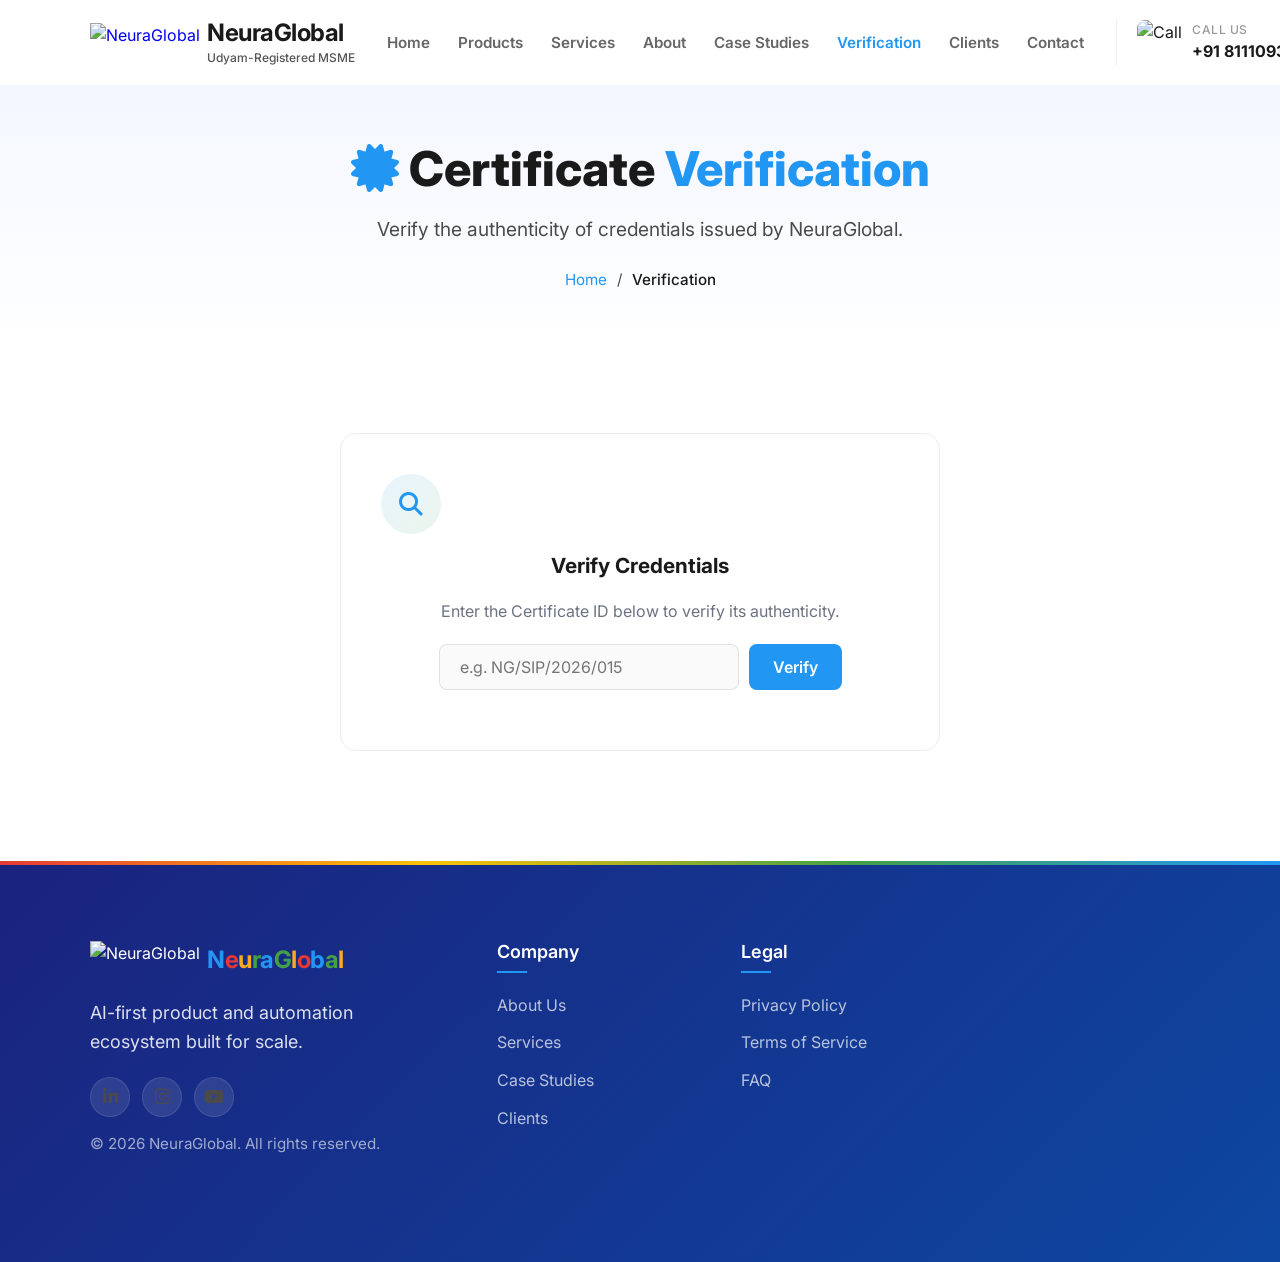
==== verify.html @ 8adfa766 "Add files via upload" ====
<!DOCTYPE html>
<html lang="en">


<head>
    <meta charset="UTF-8">
    <meta name="viewport" content="width=device-width, initial-scale=1.0">
    <title>Certificate Verification | NeuraGlobal</title>
    <meta name="description" content="Verify the authenticity of your NeuraGlobal certificate.">
    <link rel="preconnect" href="https://fonts.googleapis.com">
    <link rel="preconnect" href="https://fonts.gstatic.com" crossorigin>
    <link
        href="https://fonts.googleapis.com/css2?family=Inter:wght@300;400;500;600;700&family=Roboto:wght@300;400;500&display=swap"
        rel="stylesheet">
    <link rel="stylesheet" href="https://cdnjs.cloudflare.com/ajax/libs/font-awesome/6.4.0/css/all.min.css">
    <link rel="stylesheet" href="style.css">
    <link rel="icon" type="image/png" href="Assets/Neura%20Global%20Icon.png">
</head>

<body>
    <!-- Navigation -->
    <header class="header">
        <div class="container">
            <nav class="navbar">
                <div class="logo">
                    <a href="index.html" style="display: flex; align-items: center; text-decoration: none;">
                        <img src="Assets/Neura%20Global%20Icon.png" alt="NeuraGlobal" class="logo-img">
                    </a>
                    <div class="logo-text-container">
                        <a href="index.html" style="text-decoration: none; color: inherit;">
                            <span class="logo-text">NeuraGlobal</span>
                        </a>
                        <a class='logo-subtext' href='msme-certificate.html'>Udyam-Registered MSME</a>
                    </div>
                </div>
                <ul class="nav-menu">
                    <li class="nav-item"><a class='nav-link' href='index.html'>Home</a></li>
                    <li class="nav-item"><a class='nav-link' href='products.html'>Products</a></li>
                    <li class="nav-item"><a class='nav-link' href='services.html'>Services</a></li>
                    <li class="nav-item"><a class='nav-link' href='founder.html'>About</a></li>
                    <li class="nav-item"><a class='nav-link' href='case-studies.html'>Case Studies</a></li>
                    <li class="nav-item"><a class='nav-link active' href='verify.html'>Verification</a></li>
                    <li class="nav-item"><a class='nav-link' href='index.html#clients'>Clients</a></li>
                    <li class="nav-item"><a class='nav-link' href='index.html#contact'>Contact</a></li>
                </ul>
                <div class="nav-contact">
                    <img src="Assets/contact%20us.gif" alt="Call" class="nav-contact-gif">
                    <div class="nav-contact-info">
                        <span class="nav-contact-label">Call Us</span>
                        <a href="tel:+918111093310" class="nav-contact-number">+91 8111093310</a>
                    </div>
                </div>
                <div class="hamburger">
                    <span class="bar"></span>
                    <span class="bar"></span>
                    <span class="bar"></span>
                </div>
            </nav>
        </div>
    </header>

    <main>
        <!-- Page Hero -->
        <section class="page-hero">
            <div class="container">
                <div class="page-hero-content">
                    <h1 class="page-title"><i class="fas fa-certificate text-blue"></i> Certificate <span
                            class="text-blue">Verification</span></h1>
                    <p class="page-subtitle">Verify the authenticity of credentials issued by NeuraGlobal.</p>
                    <div class="breadcrumb">
                        <a href='index.html'>Home</a>
                        <span>/</span>
                        <span class="current">Verification</span>
                    </div>
                </div>
            </div>
        </section>

        <!-- Content Section -->
        <section class="section legal-section">
            <div class="container">
                <div class="verification-container" style="max-width: 600px; margin: 0 auto; text-align: center;">
                    <div class="legal-card" style="padding: 40px; margin-bottom: 30px;">
                        <div class="legal-icon"><i class="fas fa-search"></i></div>
                        <h2>Verify Credentials</h2>
                        <p style="margin-bottom: 20px; color: var(--text-secondary);">Enter the Certificate ID below to verify its authenticity.</p>
                        
                        <div style="display: flex; gap: 10px; justify-content: center; margin-bottom: 20px; flex-wrap: wrap;">
                            <input type="text" id="cert-id-input" placeholder="e.g. NG/SIP/2026/015" style="padding: 12px 20px; border-radius: 8px; border: 1px solid rgba(0, 0, 0, 0.1); background: rgba(0, 0, 0, 0.02); color: #333; font-family: inherit; font-size: 1rem; width: 100%; max-width: 300px; outline: none; flex-grow: 1; cursor: text; position: relative; z-index: 100; pointer-events: auto;">
                            <button id="verify-btn" class="btn btn-google-primary" style="padding: 12px 24px; border: none; cursor: pointer; position: relative; z-index: 100; pointer-events: auto;">
                                <span class="btn-text">Verify</span>
                            </button>
                        </div>

                        <div id="loading-state" style="display: none; color: var(--text-secondary); margin-top: 20px;">
                            <i class="fas fa-spinner fa-spin" style="margin-right: 8px;"></i> Verifying...
                        </div>

                        <div id="result-success" class="verification-result-card" style="display: none; text-align: left; background: var(--background-white); padding: 30px; border-radius: 16px; border: 1px solid var(--border-color); box-shadow: var(--shadow-medium); margin-top: 30px;">
                            <div class="success-icon-wrapper">
                                <div class="success-icon-circle">
                                    <i class="fas fa-check"></i>
                                </div>
                            </div>
                            <div style="text-align: center; margin-bottom: 25px;">
                                <h3 class="text-green" style="margin: 0; font-size: 1.5rem; font-weight: 700;">Certificate Verified</h3>
                                <p style="margin: 5px 0 0; font-size: 0.875rem; color: var(--text-secondary);">Credential check completed successfully.</p>
                            </div>
                            
                            <table class="verification-table" style="width: 100%; border-collapse: collapse; font-size: 0.95rem;">
                                <tr>
                                    <td style="padding: 12px 0; color: var(--text-secondary); width: 160px; border-bottom: 1px solid var(--border-color);">
                                        <i class="fas fa-id-card" style="margin-right: 8px; color: var(--primary-blue); width: 18px;"></i>Certificate ID
                                    </td>
                                    <td style="padding: 12px 0; font-weight: 600; color: var(--dark-text); border-bottom: 1px solid var(--border-color);" id="cert-id-display"></td>
                                </tr>
                                <tr>
                                    <td style="padding: 12px 0; color: var(--text-secondary); border-bottom: 1px solid var(--border-color);">
                                        <i class="fas fa-user" style="margin-right: 8px; color: var(--primary-blue); width: 18px;"></i>Student Name
                                    </td>
                                    <td style="padding: 12px 0; font-weight: 600; color: var(--dark-text); border-bottom: 1px solid var(--border-color);" id="cert-name-display"></td>
                                </tr>
                                <tr>
                                    <td style="padding: 12px 0; color: var(--text-secondary); border-bottom: 1px solid var(--border-color);">
                                        <i class="fas fa-hashtag" style="margin-right: 8px; color: var(--primary-blue); width: 18px;"></i>Registration No
                                    </td>
                                    <td style="padding: 12px 0; font-weight: 600; color: var(--dark-text); border-bottom: 1px solid var(--border-color);" id="cert-reg-display"></td>
                                </tr>
                                <tr>
                                    <td style="padding: 12px 0; color: var(--text-secondary); border-bottom: 1px solid var(--border-color);">
                                        <i class="fas fa-university" style="margin-right: 8px; color: var(--primary-blue); width: 18px;"></i>College
                                    </td>
                                    <td style="padding: 12px 0; font-weight: 600; color: var(--dark-text); border-bottom: 1px solid var(--border-color);" id="cert-college-display"></td>
                                </tr>
                                <tr>
                                    <td style="padding: 12px 0; color: var(--text-secondary); border-bottom: 1px solid var(--border-color);">
                                        <i class="fas fa-graduation-cap" style="margin-right: 8px; color: var(--primary-blue); width: 18px;"></i>Program
                                    </td>
                                    <td style="padding: 12px 0; font-weight: 600; color: var(--dark-text); border-bottom: 1px solid var(--border-color);" id="cert-program-display"></td>
                                </tr>
                                <tr>
                                    <td style="padding: 12px 0; color: var(--text-secondary); border-bottom: 1px solid var(--border-color);">
                                        <i class="fas fa-laptop-code" style="margin-right: 8px; color: var(--primary-blue); width: 18px;"></i>Domain
                                    </td>
                                    <td style="padding: 12px 0; font-weight: 600; color: var(--dark-text); border-bottom: 1px solid var(--border-color);" id="cert-domain-display"></td>
                                </tr>
                                <tr>
                                    <td style="padding: 12px 0; color: var(--text-secondary); border-bottom: 1px solid var(--border-color);">
                                        <i class="fas fa-project-diagram" style="margin-right: 8px; color: var(--primary-blue); width: 18px;"></i>Project Title
                                    </td>
                                    <td style="padding: 12px 0; font-weight: 600; color: var(--dark-text); border-bottom: 1px solid var(--border-color);" id="cert-project-display"></td>
                                </tr>
                                <tr>
                                    <td style="padding: 12px 0; color: var(--text-secondary); border-bottom: 1px solid var(--border-color);">
                                        <i class="fas fa-calendar-alt" style="margin-right: 8px; color: var(--primary-blue); width: 18px;"></i>Issue Date
                                    </td>
                                    <td style="padding: 12px 0; font-weight: 600; color: var(--dark-text); border-bottom: 1px solid var(--border-color);" id="cert-issue-display"></td>
                                </tr>
                                <tr>
                                    <td style="padding: 12px 0; color: var(--text-secondary);">
                                        <i class="fas fa-shield-alt" style="margin-right: 8px; color: var(--primary-blue); width: 18px;"></i>Verification Status
                                    </td>
                                    <td style="padding: 12px 0; font-weight: 700;" id="cert-status-display"></td>
                                </tr>
                            </table>
                        </div>

                        <div id="result-failure" class="verification-result-card" style="display: none; text-align: center; background: var(--background-white); padding: 30px; border-radius: 16px; border: 1px solid var(--border-color); box-shadow: var(--shadow-medium); margin-top: 30px;">
                            <div class="failure-icon-wrapper">
                                <div class="failure-icon-circle">
                                    <i class="fas fa-times"></i>
                                </div>
                            </div>
                            <h3 class="text-red" style="margin-bottom: 10px; font-size: 1.5rem; font-weight: 700;">Certificate Not Found</h3>
                            <p style="color: var(--text-secondary); margin: 0; font-size: 0.95rem;">Please verify the Certificate ID and try again.</p>
                        </div>
                    </div>
                </div>
            </div>
        </section>
    </main>

    <!-- Footer -->
    <footer class="footer">
        <div class="container">
            <div class="footer-content">
                <div class="footer-brand">
                    <a class='logo footer-logo' href='index.html'>
                        <img src="Assets/Neura%20Global%20Icon.png" alt="NeuraGlobal" class="logo-img">
                        <span class="logo-text">
                            <span class="text-blue">N</span><span class="text-red">e</span><span
                                class="text-yellow">u</span><span class="text-green">r</span><span
                                class="text-blue">a</span><span class="text-green">G</span><span
                                class="text-yellow">l</span><span class="text-red">o</span><span
                                class="text-blue">b</span><span class="text-green">a</span><span
                                class="text-yellow">l</span>
                        </span>
                    </a>
                    <p class="footer-tagline">AI-first product and automation ecosystem built for scale.</p>
                    <div class="footer-social-links">
                        <a href="https://www.linkedin.com/company/neuraglobal-india/" target="_blank" rel="noopener"
                            class="footer-social-link" aria-label="LinkedIn"><i class="fab fa-linkedin-in"></i></a>
                        <a href="https://www.instagram.com/neuraglobal_india" target="_blank" rel="noopener"
                            class="footer-social-link" aria-label="Instagram"><i class="fab fa-instagram"></i></a>
                        <a href="https://www.youtube.com/@neuraglobalindia" target="_blank" rel="noopener"
                            class="footer-social-link" aria-label="YouTube"><i class="fab fa-youtube"></i></a>
                    </div>
                    <p class="copyright">© 2026 NeuraGlobal. All rights reserved.</p>
                </div>
                <div class="footer-links">
                    <div class="footer-column">
                        <h3 class="footer-column-title">Company</h3>
                        <ul class="footer-list">
                            <li><a class='footer-link' href='founder.html'>About Us</a></li>
                            <li><a class='footer-link' href='services.html'>Services</a></li>
                            <li><a class='footer-link' href='case-studies.html'>Case Studies</a></li>
                            <li><a class='footer-link' href='index.html#clients'>Clients</a></li>
                        </ul>
                    </div>
                    <div class="footer-column">
                        <h3 class="footer-column-title">Legal</h3>
                        <ul class="footer-list">
                            <li><a class='footer-link' href='privacy.html'>Privacy Policy</a></li>
                            <li><a class='footer-link' href='terms.html'>Terms of Service</a></li>
                            <li><a class='footer-link' href='faq.html'>FAQ</a></li>
                        </ul>
                    </div>
                </div>
            </div>
        </div>
    </footer>

    <div class="scroll-progress"></div>
    <button class="back-to-top" id="backToTop" aria-label="Back to top"><i class="fas fa-arrow-up"></i></button>
    <div class="cursor-dot"></div>
    <div class="cursor-outline"></div>
    
    <script src="script.js"></script>
    <script src="js/verify.js"></script>
</body>
</html>
---- style.css ----
/* style.css */
/* Reset and Base Styles */
* {
    margin: 0;
    padding: 0;
    box-sizing: border-box;
}

:root {
    /* NeuraGlobal Brand Colors - Premium Palette */
    --primary-blue: #2196F3;
    --primary-blue-dark: #1565C0;
    --primary-blue-light: rgba(33, 150, 243, 0.1);
    --primary-red: #E53935;
    --primary-red-light: rgba(229, 57, 53, 0.1);
    --primary-green: #43A047;
    --primary-green-light: rgba(67, 160, 71, 0.1);
    --primary-yellow: #FFC107;
    --primary-yellow-light: rgba(255, 193, 7, 0.15);
    --dark-navy: #1A237E;
    --dark-text: #1a1a1a;
    --light-text: #4a4a4a;
    --text-secondary: #6b7280;
    --accent-green: #43A047;
    --background-white: #ffffff;
    --background-light: #ffffff;
    --border-color: #E8EAF6;
    --shadow-light: 0 2px 8px rgba(26, 35, 126, 0.06);
    --shadow-medium: 0 8px 24px rgba(26, 35, 126, 0.1);
    --shadow-heavy: 0 16px 48px rgba(26, 35, 126, 0.12);
    --transition-fast: 300ms ease;
    --transition-medium: 500ms ease;

    /* Premium Gradients */
    --gradient-blue: linear-gradient(135deg, #2196F3 0%, #1565C0 100%);
    --gradient-green: linear-gradient(135deg, #43A047 0%, #2E7D32 100%);
    --gradient-red: linear-gradient(135deg, #E53935 0%, #C62828 100%);
    --gradient-yellow: linear-gradient(135deg, #FFC107 0%, #FF8F00 100%);
    --gradient-navy: linear-gradient(135deg, #1A237E 0%, #0D47A1 100%);
    --gradient-multi: linear-gradient(135deg, #2196F3 0%, #43A047 50%, #FFC107 100%);
}

html {
    scroll-behavior: smooth;
}

body {
    font-family: 'Inter', 'Roboto', sans-serif;
    color: var(--dark-text);
    line-height: 1.6;
    background-color: var(--background-white);
    overflow-x: hidden;
}

.container {
    width: 100%;
    max-width: 1200px;
    margin: 0 auto;
    padding: 0 20px;
}

/* Typography */
h1,
h2,
h3,
h4,
h5,
h6 {
    font-family: 'Inter', sans-serif;
    font-weight: 600;
    line-height: 1.2;
    margin-bottom: 1rem;
    color: var(--dark-text);
}

p {
    margin-bottom: 1rem;
    color: var(--light-text);
}

.section-title {
    font-size: 2.5rem;
    font-weight: 700;
    color: var(--dark-text);
    text-align: center;
    margin-bottom: 1rem;
    position: relative;
}

.section-title::after {
    content: '';
    display: block;
    width: 80px;
    height: 4px;
    background: var(--gradient-multi);
    margin: 20px auto 0;
    border-radius: 2px;
}

.section-subtitle {
    font-size: 1.125rem;
    text-align: center;
    max-width: 700px;
    margin: 0 auto 3rem;
    color: var(--light-text);
}

/* Buttons - Premium Styling */
.btn {
    display: inline-block;
    padding: 14px 32px;
    font-family: 'Inter', sans-serif;
    font-weight: 600;
    font-size: 1rem;
    text-decoration: none;
    border-radius: 8px;
    border: none;
    cursor: pointer;
    transition: all var(--transition-fast);
    position: relative;
    overflow: hidden;
}

.btn-primary {
    background: var(--gradient-blue);
    color: white;
    box-shadow: 0 4px 15px rgba(33, 150, 243, 0.35);
}

.btn-primary:hover {
    transform: translateY(-3px);
    box-shadow: 0 8px 25px rgba(33, 150, 243, 0.45);
}

.btn-secondary {
    background-color: transparent;
    color: var(--primary-blue);
    border: 2px solid var(--primary-blue);
}

.btn-secondary:hover {
    background-color: var(--primary-blue);
    color: white;
    transform: translateY(-3px);
}

.btn-full {
    width: 100%;
}

/* Header & Navigation - Pearlax Style */
.header {
    position: fixed;
    top: 0;
    left: 0;
    width: 100%;
    background-color: var(--background-white);
    box-shadow: none;
    z-index: 1000;
    transition: box-shadow 0.3s ease;
}

.header.scrolled {
    box-shadow: 0 2px 20px rgba(0, 0, 0, 0.08);
}

.navbar {
    display: flex;
    justify-content: space-between;
    align-items: center;
    padding: 20px 0;
    gap: 20px;
}

/* Logo */
.logo {
    display: flex;
    align-items: center;
    text-decoration: none;
    gap: 12px;
    /* Removed gap entirely to rely on spacing */
    flex-shrink: 0;
}

.logo-img {
    height: 38px;
    width: auto;
    margin-right: -5px;
    /* Pull text closer */
}

.logo-text-container {
    display: flex;
    flex-direction: column;
    justify-content: center;
}

.logo-text {
    font-weight: 700;
    font-size: 1.5rem;
    letter-spacing: -0.5px;
    color: var(--dark-text);
    line-height: 1.1;
}

a.logo-subtext,
.logo-subtext {
    font-size: 0.75rem;
    font-weight: 500;
    color: #555;
    margin-top: 2px;
    text-decoration: none;
    line-height: 1.2;
}

a.logo-subtext:hover {
    color: var(--primary-blue);
    text-decoration: underline;
}

/* Brand Color Text Classes */
.text-blue {
    color: var(--primary-blue);
}

.text-red {
    color: var(--primary-red);
}

.text-green {
    color: var(--primary-green);
}

.text-yellow {
    color: #F9A825;
}

/* Call GIF Styling */
.nav-contact-gif {
    height: 45px;
    width: auto;
    border-radius: 8px;
}

.nav-menu {
    display: flex;
    list-style: none;
    align-items: center;
    gap: 4px;
}

.nav-item {
    margin: 0;
}

.nav-link {
    text-decoration: none;
    color: #666666;
    font-weight: 600;
    font-size: 0.95rem;
    padding: 8px 12px;
    border-radius: 6px;
    transition: all 0.3s ease;
    position: relative;
    white-space: nowrap;
}

.nav-link:hover {
    color: var(--primary-blue);
    background-color: rgba(33, 150, 243, 0.05);
}

.nav-link.active {
    color: var(--primary-blue);
}

.nav-link::after {
    display: none;
}

/* Nav Contact Section - Pearlax Style */
.nav-contact {
    display: flex;
    align-items: center;
    gap: 10px;
    padding-left: 20px;
    border-left: 1px solid #eee;
    flex-shrink: 0;
}

.nav-contact-icon {
    width: 45px;
    height: 45px;
    background: linear-gradient(135deg, var(--primary-blue-light) 0%, rgba(67, 160, 71, 0.1) 100%);
    border-radius: 50%;
    display: flex;
    align-items: center;
    justify-content: center;
    font-size: 1.2rem;
    color: var(--primary-blue);
    transition: all 0.3s ease;
}

.nav-contact:hover .nav-contact-icon {
    transform: scale(1.1);
    background: var(--gradient-blue);
    color: white;
}

.nav-contact-info {
    display: flex;
    flex-direction: column;
}

.nav-contact-label {
    font-size: 0.75rem;
    color: #999;
    font-weight: 500;
    text-transform: uppercase;
    letter-spacing: 0.5px;
}

.nav-contact-number {
    font-size: 1rem;
    font-weight: 700;
    color: var(--dark-text);
    text-decoration: none;
    transition: color 0.3s ease;
}

.nav-contact-number:hover {
    color: var(--primary-blue);
}

.hamburger {
    display: none;
    cursor: pointer;
}

.bar {
    display: block;
    width: 25px;
    height: 3px;
    margin: 5px auto;
    background-color: var(--dark-text);
    transition: all var(--transition-fast);
    border-radius: 2px;
}

/* Hero Section - Premium Enterprise */
.hero {
    padding: 100px 0 40px;
    background-color: var(--background-white);
    position: relative;
    overflow: hidden;
    min-height: 100vh;
    display: flex;
    align-items: center;
    cursor: default;
    transition: all 0.5s ease;
}

.hero.scrolled {
    padding: 80px 0 30px;
}

.hero-glow {
    position: absolute;
    top: 50%;
    left: 50%;
    width: 800px;
    height: 800px;
    background: radial-gradient(circle, rgba(33, 150, 243, 0.08) 0%, transparent 60%);
    transform: translate(-50%, -50%);
    pointer-events: none;
    animation: glowPulse 8s ease-in-out infinite;
}

@keyframes glowPulse {

    0%,
    100% {
        opacity: 0.5;
        transform: translate(-50%, -50%) scale(1);
    }

    50% {
        opacity: 0.8;
        transform: translate(-50%, -50%) scale(1.1);
    }
}

.hero::before {
    content: '';
    position: absolute;
    top: -50%;
    right: -20%;
    width: 800px;
    height: 800px;
    background: radial-gradient(circle, rgba(33, 150, 243, 0.05) 0%, transparent 70%);
    pointer-events: none;
}

.hero::after {
    content: '';
    position: absolute;
    bottom: -30%;
    left: -10%;
    width: 600px;
    height: 600px;
    background: radial-gradient(circle, rgba(67, 160, 71, 0.05) 0%, transparent 70%);
    pointer-events: none;
}

.hero .container {
    display: flex;
    align-items: center;
    justify-content: space-between;
    gap: 40px;
    position: relative;
    z-index: 1;
}

.hero-content {
    flex: 1;
    max-width: 600px;
    /* Increased from 750px */
}

/* ============================================
   ANIMATED HERO HEADLINE - Perfect Baseline Alignment
   ============================================ */
.hero-title {
    font-size: 3.5rem;
    font-weight: 800;
    line-height: 1.2;
    color: var(--dark-text);
    margin-bottom: 2rem;
    letter-spacing: -0.02em;
    display: flex;
    align-items: baseline;
    text-align: left;
    white-space: nowrap;
}

/* Static "We" text - never moves */
.hero-static {
    display: inline-block;
    margin-right: 0.3em;
    /* Optical kerning space */
}

/* Container for rotating words - fixed dimensions */
.hero-word-container {
    display: inline-block;
    position: relative;
    height: 1.2em;
    /* Match line-height exactly */
    vertical-align: baseline;
    /* Lock to baseline */
    overflow: hidden;
    /* Hide non-active words */
}

/* Individual animated words */
.hero-word {
    display: inline-block;
    position: absolute;
    left: 0;
    top: 0;
    opacity: 0;
    transform: translateY(100%);
    transition: opacity 0.5s ease, transform 0.5s cubic-bezier(0.23, 1, 0.32, 1);
    white-space: nowrap;
}

/* Active word - visible and in position */
.hero-word.active {
    position: relative;
    opacity: 1;
    transform: translateY(0);
}

/* Exiting word - slides up and fades */
.hero-word.exit {
    opacity: 0;
    transform: translateY(-100%);
}

/* Specific Phrase Colors */
.text-blue {
    color: var(--primary-blue);
}

.text-green {
    color: var(--primary-green);
}

.text-red {
    color: var(--primary-red);
}

.hero-subtitle {
    font-size: 1.3rem;
    margin-bottom: 1.5rem;
    font-weight: 600;
    display: flex;
    align-items: center;
    gap: 10px;
    flex-wrap: nowrap;
}

.subtitle-item {
    font-weight: 600;
    white-space: nowrap;
}

.subtitle-dot {
    color: var(--light-text);
    opacity: 0.5;
    white-space: nowrap;
}

.hero-description {
    font-size: 1.1rem;
    margin-bottom: 2.5rem;
    max-width: 580px;
    color: var(--light-text);
    line-height: 1.7;
}

/* CTA Buttons - Premium Effects */
.hero-cta {
    display: flex;
    gap: 20px;
}

/* Primary Button - Shimmer Effect */
.btn-shimmer {
    position: relative;
    overflow: hidden;
}

.btn-shimmer .btn-glow {
    position: absolute;
    top: -50%;
    left: -100%;
    width: 200%;
    height: 200%;
    background: linear-gradient(90deg, transparent, rgba(255, 255, 255, 0.3), transparent);
    transform: skewX(-20deg);
    transition: left 0.6s ease;
}

.btn-shimmer:hover .btn-glow {
    left: 100%;
}

.btn-shimmer:hover {
    transform: translateY(-3px) scale(1.02);
    box-shadow: 0 12px 35px rgba(33, 150, 243, 0.5);
}

/* Secondary Button - Border Animation */
.btn-border-anim {
    position: relative;
    overflow: hidden;
}

.btn-border-anim .btn-border {
    position: absolute;
    top: 0;
    left: 0;
    width: 100%;
    height: 100%;
    border: 2px solid transparent;
    border-radius: inherit;
    pointer-events: none;
}

.btn-border-anim:hover .btn-border {
    animation: borderRotate 0.8s linear forwards;
}

@keyframes borderRotate {
    0% {
        clip-path: inset(0 100% 100% 0);
        border-color: var(--primary-blue);
    }

    25% {
        clip-path: inset(0 0 100% 0);
    }

    50% {
        clip-path: inset(0 0 0 0);
    }

    75% {
        clip-path: inset(0 0 0 0);
    }

    100% {
        clip-path: inset(0 0 0 0);
        border-color: var(--primary-green);
    }
}

.btn-border-anim:hover .btn-text {
    transform: translateY(-2px);
}

.btn-text {
    position: relative;
    z-index: 1;
    display: inline-block;
    transition: transform 0.3s ease;
}

/* Hero Visual - AI Nodes */
.hero-visual {
    flex: 1;
    display: flex;
    justify-content: center;
    align-items: center;
    position: relative;
}

.visual-element {
    position: relative;
    width: 400px;
    height: 400px;
}

.ai-nodes {
    position: absolute;
    width: 100%;
    height: 100%;
    z-index: 2;
}

.node {
    position: absolute;
    width: 12px;
    height: 12px;
    border-radius: 50%;
    background: var(--primary-blue);
    box-shadow: 0 0 20px rgba(33, 150, 243, 0.5);
    transition: all 0.8s ease;
}

.node-1 {
    top: 20%;
    left: 30%;
    animation: nodeFloat 4s ease-in-out infinite;
}

.node-2 {
    top: 40%;
    right: 20%;
    background: var(--primary-green);
    box-shadow: 0 0 20px rgba(67, 160, 71, 0.5);
    animation: nodeFloat 5s ease-in-out infinite 0.5s;
}

.node-3 {
    bottom: 30%;
    left: 20%;
    background: var(--primary-red);
    box-shadow: 0 0 20px rgba(229, 57, 53, 0.5);
    animation: nodeFloat 6s ease-in-out infinite 1s;
}

.node-4 {
    top: 60%;
    right: 35%;
    background: var(--primary-yellow);
    box-shadow: 0 0 20px rgba(255, 193, 7, 0.5);
    animation: nodeFloat 4.5s ease-in-out infinite 0.3s;
}

.node-5 {
    top: 30%;
    left: 60%;
    background: var(--dark-navy);
    box-shadow: 0 0 20px rgba(26, 35, 126, 0.5);
    animation: nodeFloat 5.5s ease-in-out infinite 0.7s;
}

@keyframes nodeFloat {

    0%,
    100% {
        transform: translate(0, 0);
    }

    50% {
        transform: translate(10px, -15px);
    }
}

.node-connection {
    position: absolute;
    top: 0;
    left: 0;
    width: 100%;
    height: 100%;
    background: url("data:image/svg+xml,%3Csvg xmlns='http://www.w3.org/2000/svg' viewBox='0 0 400 400'%3E%3Cline x1='120' y1='80' x2='320' y2='160' stroke='rgba(33,150,243,0.2)' stroke-width='1'/%3E%3Cline x1='320' y1='160' x2='80' y2='280' stroke='rgba(67,160,71,0.2)' stroke-width='1'/%3E%3Cline x1='80' y1='280' x2='280' y2='240' stroke='rgba(229,57,53,0.2)' stroke-width='1'/%3E%3Cline x1='240' y1='120' x2='140' y2='200' stroke='rgba(255,193,7,0.2)' stroke-width='1'/%3E%3C/svg%3E");
    opacity: 0.6;
    animation: connectionPulse 4s ease-in-out infinite;
}

@keyframes connectionPulse {

    0%,
    100% {
        opacity: 0.4;
    }

    50% {
        opacity: 0.8;
    }
}

/* Premium animated cubes with brand colors */
.cube {
    position: absolute;
    border-radius: 16px;
    transition: all var(--transition-medium);
}

.cube-1 {
    width: 180px;
    height: 180px;
    background: linear-gradient(135deg, rgba(33, 150, 243, 0.15) 0%, rgba(33, 150, 243, 0.05) 100%);
    border: 2px solid rgba(33, 150, 243, 0.2);
    top: 0;
    left: 0;
    animation: float 6s ease-in-out infinite;
}

.cube-2 {
    width: 140px;
    height: 140px;
    background: linear-gradient(135deg, rgba(67, 160, 71, 0.15) 0%, rgba(67, 160, 71, 0.05) 100%);
    border: 2px solid rgba(67, 160, 71, 0.2);
    bottom: 20px;
    right: 0;
    animation: float 7s ease-in-out infinite 1s;
}

.cube-3 {
    width: 100px;
    height: 100px;
    background: linear-gradient(135deg, rgba(255, 193, 7, 0.2) 0%, rgba(255, 193, 7, 0.08) 100%);
    border: 2px solid rgba(255, 193, 7, 0.3);
    top: 50%;
    left: 50%;
    transform: translate(-50%, -50%);
    animation: pulse 4s ease-in-out infinite;
}

/* Sections */
.section {
    padding: 100px 0;
}

.section-header {
    margin-bottom: 60px;
}

/* Products Section - Multi-Color Cards */
.products-grid {
    display: grid;
    grid-template-columns: repeat(auto-fill, minmax(280px, 1fr));
    gap: 30px;
}

/* ============================================
   OFFERINGS SECTION - Homepage Preview Cards
   ============================================ */
.offerings-section {
    background: linear-gradient(180deg, #F8FAFF 0%, #ffffff 100%);
}

.offerings-grid {
    display: grid;
    grid-template-columns: repeat(3, 1fr);
    gap: 30px;
}

.offering-card {
    display: flex;
    flex-direction: column;
    padding: 40px 30px;
    border-radius: 20px;
    text-decoration: none;
    transition: all 0.4s cubic-bezier(0.23, 1, 0.32, 1);
    position: relative;
    overflow: hidden;
    border: 1px solid transparent;
}

.offering-card::before {
    content: '';
    position: absolute;
    top: 0;
    left: 0;
    right: 0;
    bottom: 0;
    opacity: 0;
    transition: opacity 0.4s ease;
    border-radius: 20px;
}

.offering-card:hover {
    transform: translateY(-10px);
    box-shadow: 0 25px 50px rgba(0, 0, 0, 0.15);
}

/* Products Card - Blue Theme */
.offering-products {
    background: linear-gradient(135deg, #E3F2FD 0%, #BBDEFB 100%);
    border-color: rgba(33, 150, 243, 0.2);
}

.offering-products:hover {
    background: linear-gradient(135deg, #BBDEFB 0%, #90CAF9 100%);
}

.offering-products .offering-icon {
    background: linear-gradient(135deg, #2196F3 0%, #1976D2 100%);
}

.offering-products .offering-link {
    color: #1976D2;
}

/* Services Card - Green Theme */
.offering-services {
    background: linear-gradient(135deg, #E8F5E9 0%, #C8E6C9 100%);
    border-color: rgba(67, 160, 71, 0.2);
}

.offering-services:hover {
    background: linear-gradient(135deg, #C8E6C9 0%, #A5D6A7 100%);
}

.offering-services .offering-icon {
    background: linear-gradient(135deg, #43A047 0%, #2E7D32 100%);
}

.offering-services .offering-link {
    color: #2E7D32;
}

/* About Card - Red Theme */
.offering-about {
    background: linear-gradient(135deg, #FFEBEE 0%, #FFCDD2 100%);
    border-color: rgba(229, 57, 53, 0.2);
}

.offering-about:hover {
    background: linear-gradient(135deg, #FFCDD2 0%, #EF9A9A 100%);
}

.offering-about .offering-icon {
    background: linear-gradient(135deg, #E53935 0%, #C62828 100%);
}

.offering-about .offering-link {
    color: #C62828;
}

.offering-icon {
    width: 70px;
    height: 70px;
    border-radius: 50%;
    display: flex;
    align-items: center;
    justify-content: center;
    margin-bottom: 25px;
    font-size: 1.8rem;
    color: white;
    box-shadow: 0 8px 20px rgba(0, 0, 0, 0.15);
}

.offering-title {
    font-size: 1.5rem;
    font-weight: 700;
    color: var(--dark-text);
    margin-bottom: 12px;
}

.offering-description {
    font-size: 1rem;
    color: var(--light-text);
    line-height: 1.6;
    margin-bottom: 20px;
    flex-grow: 1;
}

.offering-link {
    font-size: 1rem;
    font-weight: 600;
    display: inline-flex;
    align-items: center;
    gap: 8px;
    transition: gap 0.3s ease;
}

.offering-card:hover .offering-link {
    gap: 12px;
}

.offering-link i {
    transition: transform 0.3s ease;
}

.offering-card:hover .offering-link i {
    transform: translateX(5px);
}

/* Responsive - Offerings */
@media (max-width: 991px) {
    .offerings-grid {
        grid-template-columns: 1fr;
        gap: 25px;
    }

    .offering-card {
        padding: 35px 25px;
    }
}

@media (max-width: 575px) {
    .offering-icon {
        width: 60px;
        height: 60px;
        font-size: 1.5rem;
    }

    .offering-title {
        font-size: 1.3rem;
    }
}

/* Products Section */
.product-card {
    background-color: var(--background-white);
    border-radius: 16px;
    padding: 35px 25px;
    box-shadow: var(--shadow-light);
    transition: all var(--transition-medium);
    display: flex;
    flex-direction: column;
    align-items: center;
    text-align: center;
    border: 1px solid var(--border-color);
    position: relative;
    overflow: hidden;
}

.product-card::before {
    content: '';
    position: absolute;
    top: 0;
    left: 0;
    right: 0;
    height: 4px;
    background: var(--gradient-blue);
    opacity: 0;
    transition: opacity var(--transition-fast);
}

.product-card:nth-child(5n+1)::before {
    background: var(--gradient-blue);
}

.product-card:nth-child(5n+2)::before {
    background: var(--gradient-red);
}

.product-card:nth-child(5n+3)::before {
    background: var(--gradient-green);
}

.product-card:nth-child(5n+4)::before {
    background: var(--gradient-yellow);
}

.product-card:nth-child(5n+5)::before {
    background: var(--gradient-navy);
}

.product-card:hover {
    transform: translateY(-10px);
    box-shadow: var(--shadow-heavy);
}

.product-card:hover::before {
    opacity: 1;
}

.product-icon {
    font-size: 2.5rem;
    margin-bottom: 20px;
    height: 70px;
    width: 70px;
    display: flex;
    align-items: center;
    justify-content: center;
    border-radius: 50%;
    background: var(--primary-blue-light);
    color: var(--primary-blue);
}

/* Alternating icon colors */
.product-card:nth-child(5n+1) .product-icon {
    background: var(--primary-blue-light);
    color: var(--primary-blue);
}

.product-card:nth-child(5n+2) .product-icon {
    background: var(--primary-red-light);
    color: var(--primary-red);
}

.product-card:nth-child(5n+3) .product-icon {
    background: var(--primary-green-light);
    color: var(--primary-green);
}

.product-card:nth-child(5n+4) .product-icon {
    background: var(--primary-yellow-light);
    color: #F57C00;
}

.product-card:nth-child(5n+5) .product-icon {
    background: rgba(26, 35, 126, 0.1);
    color: var(--dark-text);
}

.product-title {
    font-size: 1.25rem;
    font-weight: 600;
    margin-bottom: 10px;
    color: var(--dark-text);
}

.product-description {
    font-size: 0.95rem;
    color: var(--light-text);
}

/* Services Section - Premium Cards with Color Accents */
.services-section {
    background-color: var(--background-white);
    position: relative;
}

.services-section::before {
    content: '';
    position: absolute;
    top: 0;
    left: 0;
    right: 0;
    height: 1px;
    background: linear-gradient(90deg, transparent, var(--border-color), transparent);
}

.services-grid {
    display: grid;
    grid-template-columns: repeat(auto-fill, minmax(350px, 1fr));
    gap: 30px;
}

.service-card {
    background-color: var(--background-white);
    border-radius: 16px;
    padding: 40px 30px;
    box-shadow: var(--shadow-light);
    transition: all var(--transition-medium);
    display: flex;
    flex-direction: column;
    border: 1px solid var(--border-color);
    position: relative;
}

.service-card::after {
    content: '';
    position: absolute;
    bottom: 0;
    left: 30px;
    right: 30px;
    height: 3px;
    border-radius: 3px 3px 0 0;
    opacity: 0;
    transition: opacity var(--transition-fast);
}

.service-card:nth-child(6n+1)::after {
    background: var(--primary-blue);
}

.service-card:nth-child(6n+2)::after {
    background: var(--primary-green);
}

.service-card:nth-child(6n+3)::after {
    background: var(--primary-red);
}

.service-card:nth-child(6n+4)::after {
    background: var(--primary-yellow);
}

.service-card:nth-child(6n+5)::after {
    background: var(--dark-navy);
}

.service-card:nth-child(6n+6)::after {
    background: var(--primary-green);
}

.service-card:hover {
    transform: translateY(-8px);
    box-shadow: var(--shadow-medium);
}

.service-card:hover::after {
    opacity: 1;
}

.service-icon {
    font-size: 2.5rem;
    margin-bottom: 25px;
    width: 60px;
    height: 60px;
    display: flex;
    align-items: center;
    justify-content: center;
    border-radius: 12px;
}

.service-card:nth-child(6n+1) .service-icon {
    background: var(--primary-blue-light);
    color: var(--primary-blue);
}

.service-card:nth-child(6n+2) .service-icon {
    background: var(--primary-green-light);
    color: var(--primary-green);
}

.service-card:nth-child(6n+3) .service-icon {
    background: var(--primary-red-light);
    color: var(--primary-red);
}

.service-card:nth-child(6n+4) .service-icon {
    background: var(--primary-yellow-light);
    color: #F57C00;
}

.service-card:nth-child(6n+5) .service-icon {
    background: rgba(26, 35, 126, 0.1);
    color: var(--dark-text);
}

.service-card:nth-child(6n+6) .service-icon {
    background: var(--primary-green-light);
    color: var(--primary-green);
}

.service-title {
    font-size: 1.5rem;
    font-weight: 600;
    margin-bottom: 15px;
    color: var(--dark-text);
}

.service-description {
    font-size: 1rem;
    color: var(--light-text);
}

/* Why NeuraGlobal Section - Premium Value Cards */
.why-section {
    background: linear-gradient(180deg, #ffffff 0%, #F8F9FF 100%);
}

.values-grid {
    display: grid;
    grid-template-columns: repeat(auto-fill, minmax(300px, 1fr));
    gap: 30px;
}

.value-card {
    background-color: var(--background-white);
    border-radius: 16px;
    padding: 35px 30px;
    box-shadow: var(--shadow-light);
    transition: all var(--transition-medium);
    border: 1px solid var(--border-color);
    position: relative;
    overflow: hidden;
}

.value-card::before {
    content: '';
    position: absolute;
    top: 0;
    left: 0;
    width: 4px;
    height: 100%;
    opacity: 0;
    transition: opacity var(--transition-fast);
}

.value-card:nth-child(5n+1)::before {
    background: var(--primary-blue);
}

.value-card:nth-child(5n+2)::before {
    background: var(--primary-green);
}

.value-card:nth-child(5n+3)::before {
    background: var(--primary-yellow);
}

.value-card:nth-child(5n+4)::before {
    background: var(--primary-red);
}

.value-card:nth-child(5n+5)::before {
    background: var(--dark-navy);
}

.value-card:hover {
    transform: translateY(-8px);
    box-shadow: var(--shadow-medium);
}

.value-card:hover::before {
    opacity: 1;
}

.value-icon {
    font-size: 2.5rem;
    margin-bottom: 20px;
    width: 56px;
    height: 56px;
    display: flex;
    align-items: center;
    justify-content: center;
    border-radius: 12px;
}

.value-card:nth-child(5n+1) .value-icon {
    background: var(--primary-blue-light);
    color: var(--primary-blue);
}

.value-card:nth-child(5n+2) .value-icon {
    background: var(--primary-green-light);
    color: var(--primary-green);
}

.value-card:nth-child(5n+3) .value-icon {
    background: var(--primary-yellow-light);
    color: #F57C00;
}

.value-card:nth-child(5n+4) .value-icon {
    background: var(--primary-red-light);
    color: var(--primary-red);
}

.value-card:nth-child(5n+5) .value-icon {
    background: rgba(26, 35, 126, 0.1);
    color: var(--dark-text);
}

.value-title {
    font-size: 1.25rem;
    font-weight: 600;
    margin-bottom: 15px;
    color: var(--dark-text);
}

.value-description {
    font-size: 1rem;
    color: var(--light-text);
}

/* Clients Section - Premium Styling */
.clients-section {
    background-color: var(--background-white);
}

.clients-grid {
    display: grid;
    grid-template-columns: repeat(auto-fill, minmax(250px, 1fr));
    gap: 30px;
    margin-bottom: 60px;
}

.client-card {
    background-color: var(--background-white);
    border-radius: 16px;
    padding: 35px;
    box-shadow: var(--shadow-light);
    transition: all var(--transition-medium);
    display: flex;
    flex-direction: column;
    align-items: center;
    justify-content: center;
    text-align: center;
    border: 1px solid var(--border-color);
}

.client-card:hover {
    transform: translateY(-8px);
    box-shadow: var(--shadow-medium);
}

.client-logo {
    font-size: 2.2rem;
    margin-bottom: 15px;
    width: 60px;
    height: 60px;
    display: flex;
    align-items: center;
    justify-content: center;
    border-radius: 50%;
}

.client-card:nth-child(6n+1) .client-logo {
    background: var(--primary-blue-light);
    color: var(--primary-blue);
}

.client-card:nth-child(6n+2) .client-logo {
    background: var(--primary-red-light);
    color: var(--primary-red);
}

.client-card:nth-child(6n+3) .client-logo {
    background: var(--primary-green-light);
    color: var(--primary-green);
}

.client-card:nth-child(6n+4) .client-logo {
    background: var(--primary-yellow-light);
    color: #F57C00;
}

.client-card:nth-child(6n+5) .client-logo {
    background: rgba(26, 35, 126, 0.1);
    color: var(--dark-text);
}

.client-card:nth-child(6n+6) .client-logo {
    background: var(--primary-green-light);
    color: var(--primary-green);
}

.client-name {
    font-size: 1.125rem;
    font-weight: 600;
    margin-bottom: 5px;
    color: var(--dark-text);
}

.client-location {
    font-size: 0.95rem;
    color: var(--light-text);
}

.ratings-section {
    display: flex;
    justify-content: center;
    gap: 60px;
    margin-top: 40px;
}

.rating-card {
    text-align: center;
    padding: 35px;
    background-color: var(--background-white);
    border-radius: 16px;
    box-shadow: var(--shadow-light);
    min-width: 250px;
    border: 1px solid var(--border-color);
    transition: all var(--transition-medium);
}

.rating-card:hover {
    transform: translateY(-5px);
    box-shadow: var(--shadow-medium);
}

.rating-stars {
    font-size: 1.8rem;
    color: var(--primary-yellow);
    margin-bottom: 15px;
}

.rating-title {
    font-size: 1.125rem;
    font-weight: 600;
    margin-bottom: 10px;
    color: var(--dark-text);
}

.rating-value {
    font-size: 1.5rem;
    font-weight: 700;
    background: var(--gradient-blue);
    -webkit-background-clip: text;
    -webkit-text-fill-color: transparent;
    background-clip: text;
}

/* Testimonials Section - Premium */
.testimonials-section {
    padding: 80px 0;
    background: linear-gradient(180deg, #F8F9FF 0%, #ffffff 100%);
}

.testimonials-strip {
    display: flex;
    justify-content: space-between;
    flex-wrap: wrap;
    gap: 30px;
}

.testimonial-badge {
    flex: 1;
    min-width: 250px;
    background-color: var(--background-white);
    border-radius: 16px;
    padding: 30px;
    box-shadow: var(--shadow-light);
    border-left: 4px solid var(--primary-blue);
    transition: all var(--transition-medium);
}

.testimonial-badge:nth-child(3n+1) {
    border-left-color: var(--primary-blue);
}

.testimonial-badge:nth-child(3n+2) {
    border-left-color: var(--primary-green);
}

.testimonial-badge:nth-child(3n+3) {
    border-left-color: var(--primary-red);
}

.testimonial-badge:hover {
    transform: translateY(-5px);
    box-shadow: var(--shadow-medium);
}

.testimonial-text {
    font-style: italic;
    color: var(--dark-text);
    font-size: 1.125rem;
    margin: 0;
}

/* ============================================
   FOUNDER'S NOTE SECTION - Premium Styling
   ============================================ */
.founder-section {
    background: linear-gradient(180deg, #F8F9FF 0%, #ffffff 100%);
    position: relative;
}

.founder-container {
    display: grid;
    grid-template-columns: 350px 1fr;
    gap: 60px;
    align-items: start;
}

/* Founder Image */
.founder-image-wrapper {
    display: flex;
    flex-direction: column;
    align-items: center;
    position: sticky;
    top: 120px;
}

.founder-image-frame {
    width: 300px;
    height: 300px;
    border-radius: 20px;
    overflow: hidden;
    box-shadow: 0 20px 60px rgba(26, 35, 126, 0.15);
    border: 4px solid white;
    position: relative;
    background: linear-gradient(135deg, var(--primary-blue-light), var(--primary-green-light));
}

.founder-image-frame::before {
    content: '';
    position: absolute;
    top: -4px;
    left: -4px;
    right: -4px;
    bottom: -4px;
    background: linear-gradient(135deg, var(--primary-blue), var(--primary-green), var(--primary-yellow), var(--primary-red));
    border-radius: 24px;
    z-index: -1;
    animation: gradientRotate 6s linear infinite;
}

@keyframes gradientRotate {
    0% {
        filter: hue-rotate(0deg);
    }

    100% {
        filter: hue-rotate(360deg);
    }
}

.founder-image {
    width: 100%;
    height: 100%;
    object-fit: cover;
    transition: transform 0.5s ease;
}

.founder-image-frame:hover .founder-image {
    transform: scale(1.05);
}

/* Social Links */
.founder-social-links {
    display: flex;
    gap: 15px;
    margin-top: 25px;
}

.social-link {
    width: 50px;
    height: 50px;
    border-radius: 50%;
    display: flex;
    align-items: center;
    justify-content: center;
    font-size: 1.3rem;
    color: white;
    text-decoration: none;
    transition: all 0.4s cubic-bezier(0.23, 1, 0.32, 1);
    box-shadow: 0 4px 15px rgba(0, 0, 0, 0.2);
}

.social-link.linkedin {
    background: linear-gradient(135deg, #0077B5 0%, #005582 100%);
}

.social-link.instagram {
    background: linear-gradient(135deg, #E4405F 0%, #C13584 50%, #833AB4 100%);
}

.social-link:hover {
    transform: translateY(-5px) scale(1.1);
    box-shadow: 0 8px 25px rgba(0, 0, 0, 0.25);
}

/* Founder Letter Content */
.founder-content {
    flex: 1;
}

.founder-letter {
    background: white;
    border-radius: 20px;
    padding: 50px;
    box-shadow: var(--shadow-light);
    border: 1px solid var(--border-color);
    position: relative;
}

.founder-letter::before {
    content: '"';
    position: absolute;
    top: 20px;
    left: 30px;
    font-size: 6rem;
    color: var(--primary-blue-light);
    font-family: Georgia, serif;
    line-height: 1;
    opacity: 0.5;
}

.letter-greeting {
    font-size: 1.4rem;
    font-weight: 600;
    color: var(--primary-blue);
    margin-bottom: 1.5rem;
    font-style: italic;
}

.letter-body {
    font-size: 1.1rem;
    line-height: 1.8;
    color: var(--light-text);
    margin-bottom: 1.5rem;
    text-align: justify;
}

.letter-body strong {
    color: var(--dark-text);
    font-weight: 600;
}

.letter-closing {
    font-size: 1.15rem;
    font-style: italic;
    color: var(--dark-text);
    margin-top: 2rem;
    margin-bottom: 1.5rem;
}

.founder-signature {
    border-top: 2px solid var(--border-color);
    padding-top: 1.5rem;
}

.signature-name {
    font-size: 1.8rem;
    font-weight: 700;
    color: var(--dark-text);
    margin-bottom: 0.3rem;
    background: var(--gradient-blue);
    -webkit-background-clip: text;
    -webkit-text-fill-color: transparent;
    background-clip: text;
}

.signature-title {
    font-size: 1rem;
    color: var(--light-text);
    font-weight: 500;
    margin: 0;
}

/* Founder Section Responsive */
@media (max-width: 991px) {
    .founder-container {
        grid-template-columns: 1fr;
        gap: 40px;
    }

    .founder-image-wrapper {
        position: relative;
        top: 0;
    }

    .founder-image-frame {
        width: 250px;
        height: 250px;
    }

    .founder-letter {
        padding: 35px;
    }
}

@media (max-width: 575px) {
    .founder-image-frame {
        width: 200px;
        height: 200px;
    }

    .founder-letter {
        padding: 25px;
    }

    .founder-letter::before {
        font-size: 4rem;
        top: 10px;
        left: 15px;
    }

    .letter-greeting {
        font-size: 1.2rem;
    }

    .letter-body {
        font-size: 1rem;
        text-align: left;
    }

    .signature-name {
        font-size: 1.5rem;
    }

    .social-link {
        width: 45px;
        height: 45px;
        font-size: 1.1rem;
    }
}

/* ============================================
   PAGE HERO SECTION - For Subpages
   ============================================ */
.page-hero {
    padding: 140px 0 60px;
    background: linear-gradient(180deg, #F0F4FF 0%, #ffffff 100%);
    text-align: center;
    position: relative;
}

.page-hero-content {
    max-width: 700px;
    margin: 0 auto;
}

.page-title {
    font-size: 3rem;
    font-weight: 800;
    color: var(--dark-text);
    margin-bottom: 1rem;
    line-height: 1.2;
}

.page-subtitle {
    font-size: 1.2rem;
    color: var(--light-text);
    margin-bottom: 1.5rem;
    line-height: 1.6;
}

/* Breadcrumb */
.breadcrumb {
    display: flex;
    align-items: center;
    justify-content: center;
    gap: 10px;
    font-size: 0.95rem;
}

.breadcrumb a {
    color: var(--primary-blue);
    text-decoration: none;
    transition: color 0.3s ease;
}

.breadcrumb a:hover {
    color: var(--primary-green);
}

.breadcrumb span {
    color: var(--light-text);
}

.breadcrumb .current {
    color: var(--dark-text);
    font-weight: 500;
}

/* Intro Text */
.products-intro,
.services-intro {
    text-align: center;
    margin-bottom: 50px;
}

.intro-text {
    font-size: 1.15rem;
    color: var(--light-text);
    max-width: 800px;
    margin: 0 auto;
    line-height: 1.8;
}

/* ============================================
   CTA SECTION
   ============================================ */
.cta-section {
    background: linear-gradient(135deg, var(--primary-blue) 0%, #1565C0 100%);
    padding: 80px 0;
}

.cta-content {
    text-align: center;
    max-width: 600px;
    margin: 0 auto;
}

.cta-title {
    font-size: 2.5rem;
    font-weight: 700;
    color: white;
    margin-bottom: 1rem;
}

.cta-text {
    font-size: 1.15rem;
    color: rgba(255, 255, 255, 0.9);
    margin-bottom: 2rem;
}

.cta-section .btn-google-primary {
    background-color: white;
    color: var(--primary-blue);
}

.cta-section .btn-google-primary:hover {
    background-color: rgba(255, 255, 255, 0.9);
    transform: translateY(-3px);
    box-shadow: 0 10px 25px rgba(0, 0, 0, 0.2);
}

/* ============================================
   FEATURES GRID - For Services Page
   ============================================ */
.why-services-section {
    background-color: var(--background-light);
}

.features-grid {
    display: grid;
    grid-template-columns: repeat(4, 1fr);
    gap: 30px;
}

.feature-card {
    background: white;
    border-radius: 16px;
    padding: 35px 25px;
    text-align: center;
    box-shadow: var(--shadow-light);
    border: 1px solid var(--border-color);
    transition: all 0.4s ease;
}

.feature-card:hover {
    transform: translateY(-8px);
    box-shadow: var(--shadow-medium);
}

.feature-icon {
    width: 70px;
    height: 70px;
    background: linear-gradient(135deg, var(--primary-blue-light), var(--primary-green-light));
    border-radius: 50%;
    display: flex;
    align-items: center;
    justify-content: center;
    margin: 0 auto 20px;
    font-size: 1.8rem;
    color: var(--primary-blue);
}

.feature-title {
    font-size: 1.2rem;
    font-weight: 600;
    color: var(--dark-text);
    margin-bottom: 10px;
}

.feature-description {
    font-size: 0.95rem;
    color: var(--light-text);
    line-height: 1.6;
}

/* ============================================
   MISSION SECTION - For About Page
   ============================================ */
.mission-section {
    background-color: var(--background-light);
}

.mission-grid {
    display: grid;
    grid-template-columns: repeat(3, 1fr);
    gap: 30px;
}

.mission-card {
    background: white;
    border-radius: 20px;
    padding: 40px 30px;
    text-align: center;
    box-shadow: var(--shadow-light);
    border: 1px solid var(--border-color);
    transition: all 0.4s ease;
}

.mission-card:hover {
    transform: translateY(-8px);
    box-shadow: var(--shadow-medium);
}

.mission-icon {
    width: 80px;
    height: 80px;
    background: linear-gradient(135deg, var(--primary-blue), var(--primary-green));
    border-radius: 50%;
    display: flex;
    align-items: center;
    justify-content: center;
    margin: 0 auto 25px;
    font-size: 2rem;
    color: white;
}

.mission-title {
    font-size: 1.4rem;
    font-weight: 700;
    color: var(--dark-text);
    margin-bottom: 15px;
}

.mission-text {
    font-size: 1rem;
    color: var(--light-text);
    line-height: 1.7;
}

/* Responsive for new sections */
@media (max-width: 991px) {
    .page-title {
        font-size: 2.5rem;
    }

    .features-grid {
        grid-template-columns: repeat(2, 1fr);
    }

    .mission-grid {
        grid-template-columns: 1fr;
        gap: 25px;
    }

    .cta-title {
        font-size: 2rem;
    }
}

@media (max-width: 575px) {
    .page-hero {
        padding: 100px 0 40px;
    }

    .page-title {
        font-size: 2rem;
    }

    .page-subtitle {
        font-size: 1rem;
    }

    .features-grid {
        grid-template-columns: 1fr;
    }

    .cta-section {
        padding: 60px 0;
    }

    .cta-title {
        font-size: 1.75rem;
    }

    .cta-text {
        font-size: 1rem;
    }
}

/* Contact Section - Premium */
.contact-section {
    background-color: var(--background-white);
}

.contact-container {
    display: grid;
    grid-template-columns: 1fr 1fr;
    gap: 60px;
}

.contact-form-container {
    background-color: var(--background-white);
    border-radius: 20px;
    padding: 45px;
    box-shadow: var(--shadow-medium);
    border: 1px solid var(--border-color);
}

.form-group {
    margin-bottom: 25px;
}

.form-label {
    display: block;
    font-weight: 600;
    margin-bottom: 10px;
    color: var(--dark-text);
}

.form-input,
.form-textarea {
    width: 100%;
    padding: 16px;
    border: 2px solid var(--border-color);
    border-radius: 10px;
    font-family: 'Inter', sans-serif;
    font-size: 1rem;
    transition: all var(--transition-fast);
    background-color: #FAFBFF;
}

.form-input:focus,
.form-textarea:focus {
    outline: none;
    border-color: var(--primary-blue);
    background-color: var(--background-white);
    box-shadow: 0 0 0 4px rgba(33, 150, 243, 0.1);
}

.contact-info {
    display: flex;
    flex-direction: column;
    gap: 30px;
}

.contact-method {
    display: flex;
    align-items: center;
    gap: 20px;
    padding: 20px;
    background-color: #FAFBFF;
    border-radius: 16px;
    transition: all var(--transition-fast);
}

.contact-method:hover {
    background-color: var(--primary-blue-light);
}

.contact-icon {
    width: 60px;
    height: 60px;
    border-radius: 50%;
    display: flex;
    align-items: center;
    justify-content: center;
    font-size: 1.5rem;
}

.contact-method:nth-child(1) .contact-icon {
    background: var(--primary-blue-light);
    color: var(--primary-blue);
}

.contact-method:nth-child(2) .contact-icon {
    background: var(--primary-red-light);
    color: var(--primary-red);
}

.contact-method:nth-child(3) .contact-icon {
    background: var(--primary-green-light);
    color: var(--primary-green);
}

.contact-details {
    flex: 1;
}

.contact-title {
    font-size: 1.125rem;
    font-weight: 600;
    margin-bottom: 5px;
    color: var(--dark-text);
}

.contact-text {
    font-size: 1rem;
    color: var(--light-text);
    margin: 0;
}

.contact-note {
    margin-top: 20px;
    padding: 25px;
    background: linear-gradient(135deg, rgba(33, 150, 243, 0.05) 0%, rgba(67, 160, 71, 0.05) 100%);
    border-radius: 16px;
    border: 1px solid var(--border-color);
}

.contact-note p {
    margin-bottom: 10px;
    font-size: 0.95rem;
}

.contact-note p:last-child {
    margin-bottom: 0;
}

/* Footer - Premium Dark Navy */
.footer {
    background: var(--gradient-navy);
    color: white;
    padding: 80px 0 40px;
    position: relative;
    overflow: hidden;
}

.footer::before {
    content: '';
    position: absolute;
    top: 0;
    left: 0;
    right: 0;
    height: 4px;
    background: linear-gradient(90deg, var(--primary-red), var(--primary-yellow), var(--primary-green), var(--primary-blue));
}

.footer-content {
    display: grid;
    grid-template-columns: 1fr 2fr;
    gap: 60px;
    margin-bottom: 50px;
}

.footer-brand .logo {
    color: white;
    margin-bottom: 20px;
}

.footer-brand .logo-icon {
    background: linear-gradient(135deg, #fff 0%, rgba(255, 255, 255, 0.8) 100%);
    -webkit-background-clip: text;
    -webkit-text-fill-color: transparent;
    background-clip: text;
}

.footer-tagline {
    font-size: 1.125rem;
    margin-bottom: 20px;
    color: rgba(255, 255, 255, 0.85);
}

.copyright {
    color: rgba(255, 255, 255, 0.6);
    font-size: 0.95rem;
}

.footer-links {
    display: grid;
    grid-template-columns: repeat(3, 1fr);
    gap: 40px;
}

.footer-column-title {
    font-size: 1.125rem;
    font-weight: 600;
    margin-bottom: 20px;
    color: white;
    position: relative;
    padding-bottom: 10px;
}

.footer-column-title::after {
    content: '';
    position: absolute;
    bottom: 0;
    left: 0;
    width: 30px;
    height: 2px;
    background: var(--primary-blue);
}

.footer-list {
    list-style: none;
}

.footer-list li {
    margin-bottom: 12px;
}

.footer-link {
    color: rgba(255, 255, 255, 0.7);
    text-decoration: none;
    transition: all var(--transition-fast);
    display: inline-block;
}

.footer-link:hover {
    color: white;
    transform: translateX(5px);
}

/* Animations */
@keyframes float {

    0%,
    100% {
        transform: translateY(0);
    }

    50% {
        transform: translateY(-15px);
    }
}

@keyframes pulse {

    0%,
    100% {
        transform: translate(-50%, -50%) scale(1);
        opacity: 1;
    }

    50% {
        transform: translate(-50%, -50%) scale(1.08);
        opacity: 0.85;
    }
}

.fade-in {
    opacity: 0;
    transform: translateY(30px);
    transition: opacity var(--transition-medium), transform var(--transition-medium);
}

.fade-in.visible {
    opacity: 1;
    transform: translateY(0);
}

/* Responsive Design */
@media (max-width: 992px) {
    .hero .container {
        flex-direction: column;
        text-align: center;
    }

    .hero-cta {
        justify-content: center;
    }

    .contact-container {
        grid-template-columns: 1fr;
    }

    .footer-content {
        grid-template-columns: 1fr;
        gap: 40px;
    }

    .ratings-section {
        flex-direction: column;
        align-items: center;
        gap: 30px;
    }
}

@media (max-width: 768px) {
    .hamburger {
        display: block;
    }

    .hamburger.active .bar:nth-child(2) {
        opacity: 0;
    }

    .hamburger.active .bar:nth-child(1) {
        transform: translateY(8px) rotate(45deg);
    }

    .hamburger.active .bar:nth-child(3) {
        transform: translateY(-8px) rotate(-45deg);
    }

    .nav-contact {
        display: none;
    }

    .nav-menu {
        position: fixed;
        left: -100%;
        top: 80px;
        flex-direction: column;
        background-color: var(--background-white);
        width: 100%;
        text-align: center;
        transition: left var(--transition-fast);
        box-shadow: var(--shadow-medium);
        padding: 20px 0;
        gap: 0;
    }

    .nav-menu.active {
        left: 0;
    }

    .nav-link {
        display: block;
        padding: 15px 20px;
    }

    .nav-item {
        margin: 15px 0;
    }

    .hero-title {
        font-size: 2.8rem;
    }

    .hero-subtitle {
        font-size: 1.25rem;
    }

    .section-title {
        font-size: 2rem;
    }

    .footer-links {
        grid-template-columns: 1fr;
        gap: 30px;
    }

    .services-grid,
    .values-grid {
        grid-template-columns: 1fr;
    }

    .testimonials-strip {
        flex-direction: column;
    }
}

/* ============================================
   CLEAN ANIMATIONS - Premium UI Enhancements
   ============================================ */

/* Particle Canvas */
#particle-canvas {
    position: absolute;
    top: 0;
    left: 0;
    width: 100%;
    height: 100%;
    pointer-events: none;
    z-index: 0;
}

/* Floating Orbs - Premium Hero Visual */
.orb {
    position: absolute;
    border-radius: 50%;
    filter: blur(0px);
    opacity: 0.95;
    transition: all 0.6s cubic-bezier(0.23, 1, 0.32, 1);
    display: flex;
    align-items: center;
    justify-content: center;
    text-align: center;
    padding: 20px;
    overflow: hidden;
}

.orb-text {
    font-size: 0.85rem;
    line-height: 1.4;
    font-weight: 500;
    color: var(--dark-text);
    pointer-events: none;
}

/* Specific text colors for better contrast */
.orb-1 .orb-text {
    color: #0D47A1;
}

/* Dark Blue */
.orb-2 .orb-text {
    color: #B71C1C;
}

/* Dark Red */
.orb-3 .orb-text {
    color: #1B5E20;
}

/* Dark Green */
.orb-4 .orb-text {
    color: #E65100;
}

/* Dark Orange/Yellow */

.orb-1 {
    width: 260px;
    height: 260px;
    background: linear-gradient(135deg, rgba(33, 150, 243, 0.15) 0%, rgba(33, 150, 243, 0.05) 100%);
    border: 1px solid rgba(33, 150, 243, 0.3);
    top: 5%;
    left: 5%;
    animation: orbFloat1 10s ease-in-out infinite;
}

.orb-2 {
    width: 240px;
    height: 240px;
    background: linear-gradient(135deg, rgba(229, 57, 53, 0.15) 0%, rgba(229, 57, 53, 0.05) 100%);
    border: 1px solid rgba(229, 57, 53, 0.3);
    top: 55%;
    left: 5%;
    animation: orbFloat2 9s ease-in-out infinite 0.5s;
}

.orb-3 {
    width: 250px;
    height: 250px;
    background: linear-gradient(135deg, rgba(67, 160, 71, 0.15) 0%, rgba(67, 160, 71, 0.05) 100%);
    border: 1px solid rgba(67, 160, 71, 0.3);
    top: 15%;
    right: 5%;
    animation: orbFloat3 11s ease-in-out infinite 1s;
}

.orb-4 {
    width: 220px;
    height: 220px;
    background: linear-gradient(135deg, rgba(255, 193, 7, 0.15) 0%, rgba(255, 193, 7, 0.05) 100%);
    border: 1px solid rgba(255, 193, 7, 0.4);
    bottom: 10%;
    right: 15%;
    animation: orbFloat4 8s ease-in-out infinite 0.3s;
}

.orb-5 {
    width: 140px;
    height: 140px;
    background: linear-gradient(135deg, rgba(26, 35, 126, 0.1) 0%, rgba(26, 35, 126, 0.02) 100%);
    border: 1px solid rgba(26, 35, 126, 0.1);
    top: 40%;
    left: 45%;
    animation: orbFloat5 12s ease-in-out infinite 0.7s;
    z-index: -1;
    /* Push behind others */
}

@keyframes orbFloat1 {

    0%,
    100% {
        transform: translate(0, 0) scale(1);
    }

    25% {
        transform: translate(15px, -20px) scale(1.02);
    }

    50% {
        transform: translate(25px, 10px) scale(0.98);
    }

    75% {
        transform: translate(-10px, 15px) scale(1.01);
    }
}

@keyframes orbFloat2 {

    0%,
    100% {
        transform: translate(0, 0) rotate(0deg);
    }

    33% {
        transform: translate(20px, -15px) rotate(5deg);
    }

    66% {
        transform: translate(-15px, 10px) rotate(-5deg);
    }
}

@keyframes orbFloat3 {

    0%,
    100% {
        transform: translate(0, 0) scale(1);
    }

    50% {
        transform: translate(-20px, 25px) scale(1.05);
    }
}

@keyframes orbFloat4 {

    0%,
    100% {
        transform: translate(0, 0);
        opacity: 0.9;
    }

    50% {
        transform: translate(15px, -20px);
        opacity: 1;
    }
}

@keyframes orbFloat5 {

    0%,
    100% {
        transform: translate(0, 0) scale(1);
    }

    25% {
        transform: translate(-10px, 15px) scale(1.02);
    }

    75% {
        transform: translate(10px, -10px) scale(0.98);
    }
}

/* Scroll Progress Bar */
.scroll-progress {
    position: fixed;
    top: 0;
    left: 0;
    width: 0%;
    height: 3px;
    background: var(--gradient-multi);
    z-index: 9999;
    transition: width 0.1s linear;
}

/* Back to Top Button */
.back-to-top {
    position: fixed;
    bottom: 30px;
    right: 30px;
    width: 50px;
    height: 50px;
    background: var(--gradient-blue);
    color: white;
    border: none;
    border-radius: 50%;
    cursor: pointer;
    opacity: 0;
    visibility: hidden;
    transform: translateY(20px);
    transition: all 0.4s cubic-bezier(0.23, 1, 0.32, 1);
    box-shadow: 0 4px 20px rgba(33, 150, 243, 0.4);
    z-index: 1000;
    display: flex;
    align-items: center;
    justify-content: center;
    font-size: 1.2rem;
}

.back-to-top.visible {
    opacity: 1;
    visibility: visible;
    transform: translateY(0);
}

.back-to-top:hover {
    transform: translateY(-5px) scale(1.1);
    box-shadow: 0 8px 30px rgba(33, 150, 243, 0.5);
}

/* Infinite Scroll Marquee */
.marquee-wrapper {
    width: 100%;
    overflow: hidden;
    padding: 20px 0;
    margin-bottom: 40px;
}

.marquee-track {
    display: flex;
    width: max-content;
}

.clients-marquee {
    display: flex;
    gap: 30px;
    animation: marqueeScroll 25s linear infinite;
}

.marquee-wrapper:hover .clients-marquee {
    animation-play-state: paused;
}

@keyframes marqueeScroll {
    0% {
        transform: translateX(0);
    }

    100% {
        transform: translateX(-50%);
    }
}

.client-card {
    flex-shrink: 0;
    min-width: 220px;
}

/* Offerings Marquee */
.offerings-marquee-wrapper {
    padding: 30px 0;
}

.offerings-marquee {
    display: flex;
    gap: 30px;
    animation: marqueeScroll 20s linear infinite;
}

.offerings-marquee-wrapper:hover .offerings-marquee {
    animation-play-state: paused;
}

.offering-card {
    flex-shrink: 0;
    min-width: 350px;
    max-width: 350px;
    padding: 35px 30px;
    background: var(--background-white);
    border-radius: 20px;
    border: 1px solid var(--border-color);
    text-decoration: none;
    display: flex;
    flex-direction: column;
    gap: 15px;
    transition: all 0.4s cubic-bezier(0.23, 1, 0.32, 1);
    box-shadow: var(--shadow-light);
}

.offering-card:hover {
    transform: translateY(-8px) scale(1.02);
    box-shadow: var(--shadow-heavy);
    border-color: transparent;
}

.offering-products:hover {
    background: linear-gradient(135deg, rgba(33, 150, 243, 0.05) 0%, rgba(33, 150, 243, 0.02) 100%);
    border-color: rgba(33, 150, 243, 0.3);
}

.offering-services:hover {
    background: linear-gradient(135deg, rgba(67, 160, 71, 0.05) 0%, rgba(67, 160, 71, 0.02) 100%);
    border-color: rgba(67, 160, 71, 0.3);
}

.offering-about:hover {
    background: linear-gradient(135deg, rgba(255, 193, 7, 0.05) 0%, rgba(255, 193, 7, 0.02) 100%);
    border-color: rgba(255, 193, 7, 0.3);
}

.offering-icon {
    width: 70px;
    height: 70px;
    border-radius: 16px;
    display: flex;
    align-items: center;
    justify-content: center;
    font-size: 1.8rem;
}

.offering-products .offering-icon {
    background: var(--primary-blue-light);
    color: var(--primary-blue);
}

.offering-services .offering-icon {
    background: var(--primary-green-light);
    color: var(--primary-green);
}

.offering-about .offering-icon {
    background: var(--primary-yellow-light);
    color: #F57C00;
}

.offering-title {
    font-size: 1.35rem;
    font-weight: 700;
    color: var(--dark-text);
    margin: 0;
}

.offering-description {
    font-size: 0.95rem;
    color: var(--light-text);
    line-height: 1.6;
    margin: 0;
    flex-grow: 1;
}

.offering-link {
    font-size: 0.95rem;
    font-weight: 600;
    color: var(--primary-blue);
    display: flex;
    align-items: center;
    gap: 8px;
    transition: gap 0.3s ease;
}

.offering-card:hover .offering-link {
    gap: 12px;
}

/* Values Marquee - Reverse Direction */
.values-marquee-wrapper {
    padding: 30px 0;
}

.values-marquee {
    display: flex;
    gap: 30px;
    animation: marqueeScrollReverse 30s linear infinite;
}

.values-marquee-wrapper:hover .values-marquee {
    animation-play-state: paused;
}

@keyframes marqueeScrollReverse {
    0% {
        transform: translateX(-50%);
    }

    100% {
        transform: translateX(0);
    }
}

.value-card {
    flex-shrink: 0;
    min-width: 320px;
    max-width: 320px;
    padding: 35px 30px;
    background: var(--background-white);
    border-radius: 20px;
    border: 1px solid var(--border-color);
    transition: all 0.4s cubic-bezier(0.23, 1, 0.32, 1);
    box-shadow: var(--shadow-light);
}

.value-card:hover {
    transform: translateY(-8px) scale(1.02);
    box-shadow: var(--shadow-heavy);
    border-color: var(--primary-blue);
}

/* Enhanced Button Animations */
.btn {
    position: relative;
    overflow: hidden;
}

.btn span {
    position: relative;
    z-index: 1;
}

.btn-primary::before {
    content: '';
    position: absolute;
    top: 50%;
    left: 50%;
    width: 0;
    height: 0;
    background: rgba(255, 255, 255, 0.2);
    border-radius: 50%;
    transform: translate(-50%, -50%);
    transition: width 0.6s ease, height 0.6s ease;
}

.btn-primary:hover::before {
    width: 300px;
    height: 300px;
}

.btn-secondary::before {
    content: '';
    position: absolute;
    bottom: 0;
    left: 0;
    width: 100%;
    height: 0;
    background: var(--primary-blue);
    transition: height 0.3s ease;
    z-index: 0;
}

.btn-secondary:hover::before {
    height: 100%;
}

.btn-secondary:hover span {
    color: white;
}

/* Enhanced Card Hover Effects */
.product-card,
.service-card,
.value-card,
.client-card {
    transition: all 0.4s cubic-bezier(0.23, 1, 0.32, 1);
}

.product-card:hover {
    transform: translateY(-12px) scale(1.02);
}

.service-card:hover {
    transform: translateY(-10px);
}

.value-card:hover {
    transform: translateY(-10px);
}

.client-card:hover {
    transform: translateY(-8px) scale(1.03);
}

/* Icon Hover Animations */
.product-icon,
.service-icon,
.value-icon,
.client-logo {
    transition: all 0.4s cubic-bezier(0.23, 1, 0.32, 1);
}

.product-card:hover .product-icon {
    transform: scale(1.15) rotate(5deg);
}

.service-card:hover .service-icon {
    transform: scale(1.1) translateY(-3px);
}

.value-card:hover .value-icon {
    transform: scale(1.1);
}

.client-card:hover .client-logo {
    transform: scale(1.15);
}

/* Staggered Animation for Cards */
.product-card:nth-child(1) {
    animation-delay: 0.05s;
}

.product-card:nth-child(2) {
    animation-delay: 0.1s;
}

.product-card:nth-child(3) {
    animation-delay: 0.15s;
}

.product-card:nth-child(4) {
    animation-delay: 0.2s;
}

.product-card:nth-child(5) {
    animation-delay: 0.25s;
}

.product-card:nth-child(6) {
    animation-delay: 0.3s;
}

.product-card:nth-child(7) {
    animation-delay: 0.35s;
}

.service-card:nth-child(1) {
    animation-delay: 0.05s;
}

.service-card:nth-child(2) {
    animation-delay: 0.1s;
}

.service-card:nth-child(3) {
    animation-delay: 0.15s;
}

.service-card:nth-child(4) {
    animation-delay: 0.2s;
}

.service-card:nth-child(5) {
    animation-delay: 0.25s;
}

.service-card:nth-child(6) {
    animation-delay: 0.3s;
}

/* Form Input Focus Animation */
.form-input:focus,
.form-textarea:focus {
    transform: translateY(-2px);
}

/* Contact Method Hover */
.contact-method {
    transition: all 0.4s cubic-bezier(0.23, 1, 0.32, 1);
}

.contact-method:hover {
    transform: translateX(8px);
}

.contact-method:hover .contact-icon {
    transform: scale(1.1);
}

/* Footer Link Hover Animation */
.footer-link {
    position: relative;
}

.footer-link::before {
    content: '';
    position: absolute;
    bottom: -2px;
    left: 0;
    width: 0;
    height: 1px;
    background: white;
    transition: width 0.3s ease;
}

.footer-link:hover::before {
    width: 100%;
}

/* Rating Card Hover */
.rating-card {
    transition: all 0.4s cubic-bezier(0.23, 1, 0.32, 1);
}

.rating-card:hover {
    transform: translateY(-8px) scale(1.02);
}

.rating-card:hover .rating-stars {
    animation: starPulse 0.6s ease;
}

@keyframes starPulse {

    0%,
    100% {
        transform: scale(1);
    }

    50% {
        transform: scale(1.15);
    }
}

/* Testimonial Badge Hover */
.testimonial-badge {
    transition: all 0.4s cubic-bezier(0.23, 1, 0.32, 1);
}

.testimonial-badge:hover {
    transform: translateY(-6px) translateX(4px);
    border-left-width: 6px;
}

/* Smooth Section Transitions */
.section {
    transition: opacity 0.6s ease;
}

/* Loading Animation for Page */
@keyframes fadeInUp {
    from {
        opacity: 0;
        transform: translateY(30px);
    }

    to {
        opacity: 1;
        transform: translateY(0);
    }
}

.hero-content {
    animation: fadeInUp 0.8s ease forwards;
}

.hero-visual {
    animation: fadeInUp 0.8s ease 0.2s forwards;
    opacity: 0;
}

/* Responsive Marquee */
@media (max-width: 768px) {
    .clients-marquee {
        gap: 20px;
    }

    .client-card {
        min-width: 180px;
    }

    .back-to-top {
        width: 45px;
        height: 45px;
        bottom: 20px;
        right: 20px;
    }

    .orb {
        display: none;
    }
}

/* ============================================
   KPIT-STYLE SCROLL ANIMATIONS
   ============================================ */

/* Slide Up Animation (for cards) */
.slide-up {
    opacity: 0;
    transform: translateY(50px);
    transition: opacity 0.7s cubic-bezier(0.23, 1, 0.32, 1),
        transform 0.7s cubic-bezier(0.23, 1, 0.32, 1);
}

.slide-up.visible {
    opacity: 1;
    transform: translateY(0);
}

/* Slide In Left Animation */
.slide-in-left {
    opacity: 0;
    transform: translateX(-60px);
    transition: opacity 0.6s cubic-bezier(0.23, 1, 0.32, 1),
        transform 0.6s cubic-bezier(0.23, 1, 0.32, 1);
}

.slide-in-left.visible {
    opacity: 1;
    transform: translateX(0);
}

/* Slide In Right Animation */
.slide-in-right {
    opacity: 0;
    transform: translateX(60px);
    transition: opacity 0.6s cubic-bezier(0.23, 1, 0.32, 1),
        transform 0.6s cubic-bezier(0.23, 1, 0.32, 1);
}

.slide-in-right.visible {
    opacity: 1;
    transform: translateX(0);
}

/* Enhanced Fade In with Longer Duration */
.fade-in {
    opacity: 0;
    transform: translateY(40px);
    transition: opacity 0.8s cubic-bezier(0.23, 1, 0.32, 1),
        transform 0.8s cubic-bezier(0.23, 1, 0.32, 1);
}

.fade-in.visible {
    opacity: 1;
    transform: translateY(0);
}

/* Scale Up Animation */
.scale-up {
    opacity: 0;
    transform: scale(0.9);
    transition: opacity 0.6s ease, transform 0.6s cubic-bezier(0.23, 1, 0.32, 1);
}

.scale-up.visible {
    opacity: 1;
    transform: scale(1);
}

/* Counter Value Animation Styling */
.rating-value {
    transition: all 0.3s ease;
}

/* Enhanced Section Titles with Slide */
.section-title {
    opacity: 0;
    transform: translateY(30px);
    transition: opacity 0.8s cubic-bezier(0.23, 1, 0.32, 1) 0.1s,
        transform 0.8s cubic-bezier(0.23, 1, 0.32, 1) 0.1s;
}

.visible .section-title,
.section-title.visible {
    opacity: 1;
    transform: translateY(0);
}

/* Particle Glow Effect */
#particle-canvas {
    filter: blur(0.5px);
}

/* Smooth Section Background Transitions */
.section {
    transition: background-color 0.5s ease;
}

/* Card Entrance Animation Enhancement */
.product-card,
.service-card,
.value-card {
    will-change: transform, opacity;
}

/* Rating Stars Animation on View */
.rating-card.visible .rating-stars {
    animation: starsAppear 0.8s ease forwards;
}

@keyframes starsAppear {
    0% {
        opacity: 0;
        transform: scale(0.5);
    }

    50% {
        transform: scale(1.1);
    }

    100% {
        opacity: 1;
        transform: scale(1);
    }
}

/* Glowing Orb Effect Enhancement */
.orb::after {
    content: '';
    position: absolute;
    top: 50%;
    left: 50%;
    transform: translate(-50%, -50%);
    width: 100%;
    height: 100%;
    border-radius: 50%;
    background: inherit;
    filter: blur(20px);
    opacity: 0.4;
    z-index: -1;
}

/* Premium Text Reveal Animation */
@keyframes textReveal {
    0% {
        clip-path: inset(0 100% 0 0);
    }

    100% {
        clip-path: inset(0 0 0 0);
    }
}

/* ============================================
   GOOGLE-STYLE PROXIMITY BUTTONS
   ============================================ */

.btn-google-primary {
    position: relative;
    background: var(--primary-blue);
    color: white;
    padding: 16px 32px;
    border-radius: 8px;
    font-weight: 600;
    font-size: 1rem;
    border: none;
    cursor: pointer;
    overflow: hidden;
    transition: all 0.4s cubic-bezier(0.23, 1, 0.32, 1);
    transform-origin: center;
}

.btn-google-primary:hover {
    transform: scale(1.05) translateY(-3px);
    box-shadow: 0 20px 40px rgba(33, 150, 243, 0.4);
}

.btn-google-primary .btn-hover-effect {
    position: absolute;
    top: 50%;
    left: 50%;
    width: 0;
    height: 0;
    background: rgba(255, 255, 255, 0.2);
    border-radius: 50%;
    transform: translate(-50%, -50%);
    transition: width 0.5s ease, height 0.5s ease;
}

.btn-google-primary:hover .btn-hover-effect {
    width: 300%;
    height: 300%;
}

.btn-google-secondary {
    position: relative;
    background: transparent;
    color: var(--dark-text);
    padding: 16px 32px;
    border-radius: 8px;
    font-weight: 600;
    font-size: 1rem;
    border: 2px solid var(--border-color);
    cursor: pointer;
    overflow: hidden;
    transition: all 0.4s cubic-bezier(0.23, 1, 0.32, 1);
}

.btn-google-secondary:hover {
    transform: scale(1.05) translateY(-3px);
    border-color: var(--primary-blue);
    color: var(--primary-blue);
    box-shadow: 0 15px 35px rgba(33, 150, 243, 0.2);
}

.btn-google-secondary .btn-hover-effect {
    position: absolute;
    bottom: 0;
    left: 0;
    width: 100%;
    height: 0;
    background: linear-gradient(to top, rgba(33, 150, 243, 0.08), transparent);
    transition: height 0.4s ease;
}

.btn-google-secondary:hover .btn-hover-effect {
    height: 100%;
}

/* Proximity Animation - Cursor Near Effect */
.btn-google-primary.proximity,
.btn-google-secondary.proximity {
    transform: scale(1.02);
    box-shadow: 0 10px 25px rgba(33, 150, 243, 0.15);
}

.btn-google-primary .btn-text,
.btn-google-secondary .btn-text {
    position: relative;
    z-index: 1;
    display: inline-block;
    transition: transform 0.3s ease;
}

.btn-google-primary:hover .btn-text,
.btn-google-secondary:hover .btn-text {
    transform: translateY(-1px);
}

/* ============================================
   CUSTOM CURSOR - Premium Interaction
   ============================================ */
body {
    cursor: none;
    /* Hide default cursor */
}

a,
button,
input,
textarea,
select {
    cursor: none;
    /* Hide default on interactive elements */
}

.cursor-dot {
    position: fixed;
    top: 0;
    left: 0;
    width: 10px;
    height: 10px;
    background-color: var(--primary-blue);
    border-radius: 50%;
    z-index: 9999;
    pointer-events: none;
    transform: translate(-50%, -50%);
    transition: width 0.3s, height 0.3s, background-color 0.3s;
}

.cursor-outline {
    position: fixed;
    top: 0;
    left: 0;
    width: 40px;
    height: 40px;
    border: 1px solid rgba(33, 150, 243, 0.5);
    border-radius: 50%;
    z-index: 9998;
    pointer-events: none;
    transform: translate(-50%, -50%);
    transition: width 0.3s, height 0.3s, background-color 0.3s, border-color 0.3s, transform 0.1s;
}

/* Hover State */
body.hovering .cursor-outline {
    width: 60px;
    height: 60px;
    border-color: var(--primary-green);
    background-color: rgba(67, 160, 71, 0.05);
}

body.hovering .cursor-dot {
    background-color: var(--primary-green);
    transform: translate(-50%, -50%) scale(1.5);
}

/* Scroll Animation State - Tech Spinner */
body.scrolling .cursor-outline {
    width: 30px;
    height: 30px;
    border: 2px dashed var(--primary-red);
    background-color: transparent;
    animation: cursorSpin 1s linear infinite;
}

body.scrolling .cursor-dot {
    background-color: var(--primary-red);
    transform: translate(-50%, -50%) scale(0.5);
}

@keyframes cursorSpin {
    0% {
        transform: translate(-50%, -50%) rotate(0deg);
    }

    100% {
        transform: translate(-50%, -50%) rotate(360deg);
    }
}

/* Click Ripple Effect */
.cursor-ripple {
    position: fixed;
    border: 2px solid var(--primary-blue);
    border-radius: 50%;
    transform: translate(-50%, -50%);
    pointer-events: none;
    z-index: 9997;
    animation: rippleBurst 0.6s ease-out forwards;
}

@keyframes rippleBurst {
    0% {
        width: 0;
        height: 0;
        opacity: 0.8;
    }

    100% {
        width: 100px;
        height: 100px;
        opacity: 0;
    }
}

/* ============================================
   COMPREHENSIVE RESPONSIVE DESIGN
   ============================================ */

/* Extra Large Devices (1400px and above) */
@media (min-width: 1400px) {
    .container {
        max-width: 1320px;
    }

    .hero-title {
        font-size: 4rem;
    }

    .hero-word-container {
        height: 1.2em;
    }

    .section-title {
        font-size: 3rem;
    }
}

/* Large Devices / Laptops (1200px - 1399px) */
@media (max-width: 1399px) {
    .container {
        max-width: 1140px;
    }

    .hero-title {
        font-size: 3.2rem;
    }

    .hero-word-container {
        height: 1.2em;
    }
}

/* Medium Large Devices (992px - 1199px) */
@media (max-width: 1199px) {
    .container {
        max-width: 960px;
        padding: 0 30px;
    }

    .hero-title {
        font-size: 2.8rem;
        white-space: normal;
    }

    .hero-subtitle {
        flex-wrap: wrap;
        justify-content: center;
    }

    .navbar {
        gap: 10px;
    }

    .nav-link {
        padding: 8px 8px;
        font-size: 0.85rem;
    }

    .nav-contact {
        display: none;
    }

    .products-grid {
        grid-template-columns: repeat(auto-fill, minmax(250px, 1fr));
        gap: 25px;
    }

    .services-grid {
        grid-template-columns: repeat(2, 1fr);
        gap: 25px;
    }

    .values-grid {
        grid-template-columns: repeat(2, 1fr);
        gap: 25px;
    }

    .footer-content {
        grid-template-columns: 1fr 2fr;
        gap: 40px;
    }
}

/* Tablets / Medium Devices (768px - 991px) */
@media (max-width: 991px) {
    .container {
        max-width: 720px;
        padding: 0 25px;
    }

    /* Navigation */
    .navbar {
        padding: 15px 0;
    }

    .nav-menu {
        position: fixed;
        left: -100%;
        top: 70px;
        flex-direction: column;
        background-color: var(--background-white);
        width: 100%;
        text-align: center;
        transition: left var(--transition-fast);
        box-shadow: var(--shadow-medium);
        padding: 30px 20px;
        gap: 0;
        z-index: 999;
        max-height: calc(100vh - 70px);
        overflow-y: auto;
    }

    .nav-menu.active {
        left: 0;
    }

    .nav-link {
        display: block;
        padding: 18px 20px;
        font-size: 1.1rem;
    }

    .nav-item {
        margin: 5px 0;
        width: 100%;
    }

    .nav-contact {
        display: none;
    }

    .hamburger {
        display: block;
        z-index: 1001;
    }

    /* Hero Section */
    .hero {
        padding: 120px 0 80px;
        min-height: auto;
    }

    .hero .container {
        flex-direction: column;
        text-align: center;
        gap: 40px;
    }

    .hero-content {
        max-width: 100%;
    }

    .hero-title {
        font-size: 2.5rem;
        white-space: nowrap;
        line-height: 1.2;
        justify-content: center;
    }

    .hero-word-container {
        height: 1.2em;
    }

    .hero-subtitle {
        justify-content: center;
        font-size: 1.1rem;
    }

    .hero-description {
        max-width: 100%;
        margin: 0 auto 2rem;
    }

    .hero-cta {
        justify-content: center;
        flex-wrap: wrap;
        gap: 15px;
    }

    .hero-visual {
        width: 100%;
        max-width: 350px;
        margin: 0 auto;
    }

    .visual-element {
        width: 300px;
        height: 300px;
    }

    /* Orbs - Hide on tablet */
    .orb {
        display: none;
    }

    /* Sections */
    .section {
        padding: 70px 0;
    }

    .section-title {
        font-size: 2rem;
    }

    .section-subtitle {
        font-size: 1rem;
    }

    /* Products */
    .products-grid {
        grid-template-columns: repeat(2, 1fr);
        gap: 20px;
    }

    .product-card {
        padding: 25px 20px;
    }

    .product-icon {
        width: 60px;
        height: 60px;
        font-size: 2rem;
    }

    /* Services */
    .services-grid {
        grid-template-columns: 1fr;
        gap: 20px;
    }

    .service-card {
        padding: 30px 25px;
    }

    /* Values */
    .values-grid {
        grid-template-columns: 1fr;
        gap: 20px;
    }

    .value-card {
        padding: 30px 25px;
    }

    /* Clients */
    .client-card {
        min-width: 200px;
        padding: 25px;
    }

    .ratings-section {
        flex-direction: column;
        align-items: center;
        gap: 20px;
    }

    .rating-card {
        width: 100%;
        max-width: 350px;
        min-width: auto;
    }

    /* Testimonials */
    .testimonials-strip {
        flex-direction: column;
        gap: 20px;
    }

    .testimonial-badge {
        min-width: 100%;
    }

    /* Contact */
    .contact-container {
        grid-template-columns: 1fr;
        gap: 40px;
    }

    .contact-form-container {
        padding: 35px 25px;
    }

    /* Footer */
    .footer {
        padding: 60px 0 30px;
    }

    .footer-content {
        grid-template-columns: 1fr;
        text-align: center;
        gap: 40px;
    }

    .footer-brand {
        order: 2;
    }

    .footer-links {
        order: 1;
        grid-template-columns: repeat(3, 1fr);
        gap: 30px;
        text-align: left;
    }

    .footer-column-title::after {
        left: 0;
    }
}

/* Small Tablets / Large Phones (576px - 767px) */
@media (max-width: 767px) {
    .container {
        max-width: 100%;
        padding: 0 20px;
    }

    /* Header */
    .header {
        padding: 0;
    }

    .logo-img {
        height: 35px;
    }

    .logo-text {
        font-size: 1.2rem;
    }

    /* Hero */
    .hero {
        padding: 100px 0 60px;
    }

    .hero-title {
        font-size: 1.8rem;
        margin-bottom: 1.5rem;
        justify-content: center;
        white-space: nowrap;
    }

    .hero-word-container {
        height: 1.2em;
    }

    .hero-subtitle {
        font-size: 1rem;
        flex-direction: column;
        gap: 8px;
    }

    .subtitle-dot {
        display: none;
    }

    .hero-description {
        font-size: 1rem;
        line-height: 1.6;
    }

    .hero-cta {
        flex-direction: column;
        width: 100%;
    }

    .btn-google-primary,
    .btn-google-secondary {
        width: 100%;
        padding: 14px 24px;
        text-align: center;
    }

    .visual-element {
        width: 250px;
        height: 250px;
    }

    /* Sections */
    .section {
        padding: 50px 0;
    }

    .section-header {
        margin-bottom: 40px;
    }

    .section-title {
        font-size: 1.75rem;
    }

    .section-subtitle {
        font-size: 0.95rem;
        margin-bottom: 2rem;
    }

    /* Products */
    .products-grid {
        grid-template-columns: 1fr;
        gap: 15px;
    }

    .product-card {
        padding: 25px;
        flex-direction: row;
        text-align: left;
        gap: 20px;
    }

    .product-icon {
        width: 50px;
        height: 50px;
        font-size: 1.5rem;
        margin-bottom: 0;
        flex-shrink: 0;
    }

    .product-title {
        font-size: 1.1rem;
        margin-bottom: 5px;
    }

    .product-description {
        font-size: 0.9rem;
    }

    /* Services */
    .service-card {
        padding: 25px 20px;
    }

    .service-icon {
        width: 50px;
        height: 50px;
        font-size: 2rem;
        margin-bottom: 20px;
    }

    .service-title {
        font-size: 1.25rem;
    }

    .service-description {
        font-size: 0.95rem;
    }

    /* Values */
    .value-card {
        padding: 25px 20px;
    }

    .value-icon {
        width: 50px;
        height: 50px;
        font-size: 2rem;
    }

    .value-title {
        font-size: 1.15rem;
    }

    .value-description {
        font-size: 0.95rem;
    }

    /* Clients */
    .clients-marquee {
        gap: 15px;
    }

    .client-card {
        min-width: 180px;
        padding: 20px;
    }

    .client-logo {
        width: 50px;
        height: 50px;
        font-size: 1.8rem;
    }

    .client-name {
        font-size: 1rem;
    }

    .client-location {
        font-size: 0.85rem;
    }

    .rating-card {
        padding: 25px 20px;
    }

    .rating-stars {
        font-size: 1.5rem;
    }

    .rating-title {
        font-size: 1rem;
    }

    .rating-value {
        font-size: 1.25rem;
    }

    /* Testimonials */
    .testimonials-section {
        padding: 50px 0;
    }

    .testimonial-badge {
        padding: 20px;
    }

    .testimonial-text {
        font-size: 1rem;
    }

    /* Contact */
    .contact-form-container {
        padding: 25px 20px;
    }

    .form-group {
        margin-bottom: 20px;
    }

    .form-input,
    .form-textarea {
        padding: 14px;
        font-size: 1rem;
    }

    .contact-method {
        padding: 15px;
    }

    .contact-icon {
        width: 50px;
        height: 50px;
        font-size: 1.2rem;
    }

    .contact-title {
        font-size: 1rem;
    }

    .contact-text {
        font-size: 0.9rem;
    }

    .contact-note {
        padding: 20px;
    }

    .contact-note p {
        font-size: 0.9rem;
    }

    /* Footer */
    .footer {
        padding: 50px 0 25px;
    }

    .footer-links {
        grid-template-columns: 1fr;
        gap: 25px;
        text-align: center;
    }

    .footer-column-title::after {
        left: 50%;
        transform: translateX(-50%);
    }

    .footer-tagline {
        font-size: 1rem;
    }

    /* Back to Top */
    .back-to-top {
        width: 45px;
        height: 45px;
        bottom: 20px;
        right: 20px;
        font-size: 1rem;
    }
}

/* Extra Small Devices / Phones (max-width: 575px) */
@media (max-width: 575px) {
    .container {
        padding: 0 15px;
    }

    /* Navigation */
    .navbar {
        padding: 12px 0;
    }

    .logo-img {
        height: 30px;
    }

    .logo-text {
        font-size: 1.1rem;
    }

    .nav-menu {
        top: 60px;
        padding: 20px 15px;
    }

    .nav-link {
        font-size: 1rem;
        padding: 15px;
    }

    /* Hero */
    .hero {
        padding: 80px 0 50px;
    }

    .hero-title {
        font-size: 1.5rem;
        line-height: 1.3;
        justify-content: center;
        white-space: nowrap;
    }

    .hero-word-container {
        height: 1.2em;
    }

    .hero-subtitle {
        font-size: 0.9rem;
    }

    .hero-description {
        font-size: 0.95rem;
    }

    .btn-google-primary,
    .btn-google-secondary {
        padding: 12px 20px;
        font-size: 0.95rem;
    }

    .visual-element {
        width: 200px;
        height: 200px;
    }

    .node {
        width: 8px;
        height: 8px;
    }

    /* Section */
    .section {
        padding: 40px 0;
    }

    .section-header {
        margin-bottom: 30px;
    }

    .section-title {
        font-size: 1.5rem;
    }

    .section-title::after {
        width: 60px;
        height: 3px;
        margin-top: 15px;
    }

    .section-subtitle {
        font-size: 0.9rem;
    }

    /* Products */
    .product-card {
        padding: 20px 15px;
        gap: 15px;
    }

    .product-icon {
        width: 45px;
        height: 45px;
        font-size: 1.3rem;
    }

    .product-title {
        font-size: 1rem;
    }

    .product-description {
        font-size: 0.85rem;
    }

    /* Services */
    .service-card {
        padding: 20px 15px;
    }

    .service-icon {
        width: 45px;
        height: 45px;
        font-size: 1.8rem;
        margin-bottom: 15px;
    }

    .service-title {
        font-size: 1.1rem;
    }

    .service-description {
        font-size: 0.9rem;
    }

    /* Values */
    .value-card {
        padding: 20px 15px;
    }

    .value-icon {
        width: 45px;
        height: 45px;
        font-size: 1.8rem;
        margin-bottom: 15px;
    }

    .value-title {
        font-size: 1.05rem;
    }

    .value-description {
        font-size: 0.9rem;
    }

    /* Clients */
    .client-card {
        min-width: 160px;
        padding: 18px;
    }

    .client-logo {
        width: 45px;
        height: 45px;
        font-size: 1.5rem;
    }

    .client-name {
        font-size: 0.95rem;
    }

    .client-location {
        font-size: 0.8rem;
    }

    .rating-card {
        padding: 20px 15px;
    }

    .rating-stars {
        font-size: 1.3rem;
    }

    /* Testimonials */
    .testimonials-section {
        padding: 40px 0;
    }

    .testimonial-badge {
        padding: 18px;
    }

    .testimonial-text {
        font-size: 0.95rem;
    }

    /* Contact */
    .contact-form-container {
        padding: 20px 15px;
        border-radius: 15px;
    }

    .form-input,
    .form-textarea {
        padding: 12px;
    }

    .contact-method {
        flex-direction: column;
        text-align: center;
        gap: 12px;
    }

    .contact-icon {
        width: 45px;
        height: 45px;
    }

    .contact-note {
        padding: 15px;
    }

    /* Footer */
    .footer {
        padding: 40px 0 20px;
    }

    .footer-content {
        gap: 30px;
    }

    .footer-links {
        gap: 20px;
    }

    .footer-column-title {
        font-size: 1rem;
        margin-bottom: 15px;
    }

    .footer-list li {
        margin-bottom: 10px;
    }

    .footer-link {
        font-size: 0.9rem;
    }

    .footer-tagline {
        font-size: 0.95rem;
    }

    .copyright {
        font-size: 0.85rem;
    }

    /* Back to Top */
    .back-to-top {
        width: 40px;
        height: 40px;
        bottom: 15px;
        right: 15px;
        font-size: 0.9rem;
    }
}

/* Touch Devices - Disable Custom Cursor */
@media (hover: none) and (pointer: coarse) {
    body {
        cursor: auto;
    }

    a,
    button,
    input,
    textarea,
    select {
        cursor: auto;
    }

    .cursor-dot,
    .cursor-outline {
        display: none !important;
    }

    /* Adjust hover effects for touch */
    .product-card:hover,
    .service-card:hover,
    .value-card:hover,
    .client-card:hover {
        transform: none;
    }

    .product-card:active,
    .service-card:active,
    .value-card:active,
    .client-card:active {
        transform: scale(0.98);
    }
}

/* Landscape Mode on Mobile */
@media (max-height: 500px) and (orientation: landscape) {
    .hero {
        padding: 80px 0 40px;
        min-height: auto;
    }

    .hero-title {
        font-size: 1.8rem;
    }

    .hero-description {
        display: none;
    }

    .visual-element {
        display: none;
    }

    .section {
        padding: 40px 0;
    }
}

/* Print Styles */
@media print {

    .header,
    .back-to-top,
    .scroll-progress,
    .cursor-dot,
    .cursor-outline,
    .hero-visual,
    .hamburger {
        display: none !important;
    }

    .hero {
        padding: 20px 0;
        min-height: auto;
    }

    .section {
        padding: 30px 0;
        page-break-inside: avoid;
    }

    .product-card,
    .service-card,
    .value-card {
        box-shadow: none;
        border: 1px solid #ddd;
    }
}

/* ============================================
   CONTACT MODAL & SOCIAL LINKS
   ============================================ */

/* Social Links in Contact Form */
.social-links-container {
    margin-top: 30px;
    text-align: center;
    padding-top: 25px;
    border-top: 1px solid var(--border-color);
}

.social-links-label {
    font-size: 0.9rem;
    color: var(--light-text);
    margin-bottom: 15px;
}

.social-links {
    display: flex;
    justify-content: center;
    gap: 15px;
}

.social-link-btn {
    width: 50px;
    height: 50px;
    border-radius: 50%;
    display: flex;
    align-items: center;
    justify-content: center;
    font-size: 1.3rem;
    text-decoration: none;
    transition: all 0.3s cubic-bezier(0.23, 1, 0.32, 1);
    color: white;
}

.social-link-btn.linkedin {
    background: linear-gradient(135deg, #0077B5 0%, #005582 100%);
}

.social-link-btn.instagram {
    background: linear-gradient(135deg, #E4405F 0%, #C13584 50%, #833AB4 100%);
}

.social-link-btn.youtube {
    background: linear-gradient(135deg, #FF0000 0%, #CC0000 100%);
}

.social-link-btn:hover {
    transform: translateY(-5px) scale(1.1);
    box-shadow: 0 10px 25px rgba(0, 0, 0, 0.2);
}

/* Map Container */
.map-container {
    margin-top: 20px;
    border-radius: 12px;
    overflow: hidden;
    box-shadow: var(--shadow-light);
}

.map-container iframe {
    display: block;
}

/* Contact Method Modal */
.contact-modal {
    display: none;
    position: fixed;
    top: 0;
    left: 0;
    width: 100%;
    height: 100%;
    z-index: 10000;
    align-items: center;
    justify-content: center;
}

.contact-modal.active {
    display: flex;
}

.modal-overlay {
    position: absolute;
    top: 0;
    left: 0;
    width: 100%;
    height: 100%;
    background: rgba(0, 0, 0, 0.6);
    backdrop-filter: blur(5px);
}

.modal-content {
    position: relative;
    background: var(--background-white);
    border-radius: 24px;
    padding: 40px;
    max-width: 400px;
    width: 90%;
    text-align: center;
    box-shadow: 0 25px 50px rgba(0, 0, 0, 0.2);
    animation: modalSlideIn 0.3s cubic-bezier(0.23, 1, 0.32, 1);
}

@keyframes modalSlideIn {
    from {
        opacity: 0;
        transform: translateY(-20px) scale(0.95);
    }

    to {
        opacity: 1;
        transform: translateY(0) scale(1);
    }
}

.modal-close {
    position: absolute;
    top: 15px;
    right: 20px;
    background: none;
    border: none;
    font-size: 2rem;
    color: var(--light-text);
    cursor: pointer;
    transition: color 0.3s ease;
    line-height: 1;
}

.modal-close:hover {
    color: var(--primary-red);
}

.modal-title {
    font-size: 1.5rem;
    font-weight: 700;
    color: var(--dark-text);
    margin-bottom: 10px;
}

.modal-subtitle {
    font-size: 1rem;
    color: var(--light-text);
    margin-bottom: 30px;
}

.modal-options {
    display: flex;
    gap: 20px;
    justify-content: center;
}

.modal-option {
    display: flex;
    flex-direction: column;
    align-items: center;
    gap: 12px;
    padding: 25px 30px;
    border-radius: 16px;
    text-decoration: none;
    transition: all 0.3s cubic-bezier(0.23, 1, 0.32, 1);
    flex: 1;
    max-width: 150px;
}

.modal-option.email-option {
    background: linear-gradient(135deg, rgba(229, 57, 53, 0.1) 0%, rgba(229, 57, 53, 0.05) 100%);
    border: 2px solid rgba(229, 57, 53, 0.2);
}

.modal-option.email-option:hover {
    background: var(--gradient-red);
    border-color: transparent;
    transform: translateY(-5px);
    box-shadow: 0 15px 30px rgba(229, 57, 53, 0.3);
}

.modal-option.email-option:hover .option-icon,
.modal-option.email-option:hover .option-text {
    color: white;
}

.modal-option.whatsapp-option {
    background: linear-gradient(135deg, rgba(67, 160, 71, 0.1) 0%, rgba(67, 160, 71, 0.05) 100%);
    border: 2px solid rgba(67, 160, 71, 0.2);
}

.modal-option.whatsapp-option:hover {
    background: var(--gradient-green);
    border-color: transparent;
    transform: translateY(-5px);
    box-shadow: 0 15px 30px rgba(67, 160, 71, 0.3);
}

.modal-option.whatsapp-option:hover .option-icon,
.modal-option.whatsapp-option:hover .option-text {
    color: white;
}

.option-icon {
    width: 50px;
    height: 50px;
    border-radius: 50%;
    display: flex;
    align-items: center;
    justify-content: center;
    font-size: 1.5rem;
    transition: all 0.3s ease;
}

.email-option .option-icon {
    background: rgba(229, 57, 53, 0.15);
    color: var(--primary-red);
}

.whatsapp-option .option-icon {
    background: rgba(67, 160, 71, 0.15);
    color: var(--primary-green);
}

.option-text {
    font-size: 0.95rem;
    font-weight: 600;
    transition: all 0.3s ease;
}

.email-option .option-text {
    color: var(--primary-red);
}

.whatsapp-option .option-text {
    color: var(--primary-green);
}

/* Modal Responsive */
@media (max-width: 480px) {
    .modal-content {
        padding: 30px 20px;
    }

    .modal-options {
        flex-direction: column;
    }

    .modal-option {
        max-width: 100%;
        flex-direction: row;
        padding: 20px;
    }

    .option-icon {
        width: 45px;
        height: 45px;
    }
}

/* Footer Social Links */
.footer-social-links {
    display: flex;
    gap: 12px;
    margin: 15px 0;
}

.footer-social-link {
    width: 40px;
    height: 40px;
    border-radius: 50%;
    display: flex;
    align-items: center;
    justify-content: center;
    background: rgba(255, 255, 255, 0.1);
    color: var(--light-text);
    text-decoration: none;
    font-size: 1.1rem;
    transition: all 0.3s cubic-bezier(0.23, 1, 0.32, 1);
    border: 1px solid rgba(255, 255, 255, 0.1);
}

.footer-social-link:hover {
    transform: translateY(-3px);
    color: white;
}

.footer-social-link[aria-label="LinkedIn"]:hover {
    background: #0077B5;
    border-color: #0077B5;
}

.footer-social-link[aria-label="Instagram"]:hover {
    background: linear-gradient(135deg, #E4405F 0%, #C13584 50%, #833AB4 100%);
    border-color: #C13584;
}

.footer-social-link[aria-label="YouTube"]:hover {
    background: #FF0000;
    border-color: #FF0000;
}

/* ============================================
   CASE STUDY PAGE STYLES
   ============================================ */

/* Case Study Hero */
.case-study-hero {
    padding: 120px 0 80px;
}

.case-study-badge {
    display: inline-flex;
    align-items: center;
    gap: 10px;
    background: linear-gradient(135deg, rgba(33, 150, 243, 0.1) 0%, rgba(33, 150, 243, 0.05) 100%);
    border: 1px solid rgba(33, 150, 243, 0.2);
    padding: 10px 20px;
    border-radius: 50px;
    font-size: 0.9rem;
    font-weight: 600;
    color: var(--primary-blue);
    margin-bottom: 20px;
}

.case-study-badge i {
    font-size: 1rem;
}

.case-study-meta {
    display: flex;
    flex-wrap: wrap;
    gap: 25px;
    margin-top: 30px;
}

.meta-item {
    display: flex;
    align-items: center;
    gap: 10px;
    font-size: 0.95rem;
    color: var(--light-text);
}

.meta-item i {
    color: var(--primary-blue);
    font-size: 1.1rem;
}

/* Case Study Sections */
.case-study-section {
    padding: 80px 0;
}

.case-study-section.bg-light {
    background: var(--background-gray);
}

/* Highlight Box */
.case-study-highlight {
    display: flex;
    gap: 25px;
    background: var(--background-white);
    padding: 40px;
    border-radius: 20px;
    border-left: 5px solid var(--primary-blue);
    box-shadow: var(--shadow-light);
}

.highlight-icon {
    width: 60px;
    height: 60px;
    background: var(--gradient-blue);
    border-radius: 50%;
    display: flex;
    align-items: center;
    justify-content: center;
    color: white;
    font-size: 1.5rem;
    flex-shrink: 0;
}

.highlight-text {
    font-size: 1.15rem;
    line-height: 1.7;
    color: var(--dark-text);
    margin-bottom: 15px;
}

.highlight-note {
    display: flex;
    align-items: center;
    gap: 10px;
    color: var(--primary-green);
    font-weight: 600;
}

.highlight-note i {
    color: var(--primary-yellow);
}

/* Problem Cards */
.problem-grid {
    display: grid;
    grid-template-columns: repeat(auto-fit, minmax(250px, 1fr));
    gap: 25px;
    margin-top: 40px;
}

.problem-card {
    background: var(--background-white);
    padding: 30px;
    border-radius: 16px;
    text-align: center;
    border: 1px solid var(--border-color);
    transition: all 0.3s ease;
}

.problem-card:hover {
    transform: translateY(-5px);
    box-shadow: var(--shadow-medium);
    border-color: var(--primary-red);
}

.problem-icon {
    width: 60px;
    height: 60px;
    background: rgba(229, 57, 53, 0.1);
    border-radius: 50%;
    display: flex;
    align-items: center;
    justify-content: center;
    margin: 0 auto 20px;
    color: var(--primary-red);
    font-size: 1.5rem;
}

.problem-card h3 {
    font-size: 1.1rem;
    font-weight: 600;
    margin-bottom: 10px;
    color: var(--dark-text);
}

.problem-card p {
    font-size: 0.9rem;
    color: var(--light-text);
    line-height: 1.5;
}

.problem-conclusion {
    text-align: center;
    margin-top: 40px;
    font-size: 1.1rem;
    color: var(--dark-text);
}

/* Solution Cards */
.solution-grid {
    display: grid;
    grid-template-columns: repeat(auto-fit, minmax(280px, 1fr));
    gap: 25px;
    margin-top: 40px;
}

.solution-card {
    background: var(--background-white);
    padding: 30px;
    border-radius: 16px;
    border: 1px solid var(--border-color);
    transition: all 0.3s ease;
}

.solution-card:hover {
    transform: translateY(-5px);
    box-shadow: var(--shadow-medium);
    border-color: var(--primary-green);
}

.solution-icon {
    width: 50px;
    height: 50px;
    background: rgba(67, 160, 71, 0.1);
    border-radius: 12px;
    display: flex;
    align-items: center;
    justify-content: center;
    margin-bottom: 20px;
    color: var(--primary-green);
    font-size: 1.3rem;
}

.solution-card h3 {
    font-size: 1.05rem;
    font-weight: 600;
    margin-bottom: 10px;
    color: var(--dark-text);
}

.solution-card p {
    font-size: 0.9rem;
    color: var(--light-text);
    line-height: 1.5;
}

.solution-note {
    display: flex;
    align-items: center;
    justify-content: center;
    gap: 15px;
    margin-top: 40px;
    padding: 20px;
    background: linear-gradient(135deg, rgba(67, 160, 71, 0.1) 0%, rgba(67, 160, 71, 0.05) 100%);
    border-radius: 12px;
    color: var(--primary-green);
    font-size: 1.1rem;
}

.solution-note i {
    font-size: 1.5rem;
}

/* Workflow */
.workflow-container {
    display: flex;
    align-items: center;
    justify-content: center;
    flex-wrap: wrap;
    gap: 15px;
    margin-top: 40px;
}

.workflow-step {
    background: var(--background-white);
    padding: 25px 20px;
    border-radius: 16px;
    text-align: center;
    border: 1px solid var(--border-color);
    position: relative;
    min-width: 140px;
    transition: all 0.3s ease;
}

.workflow-step:hover {
    transform: translateY(-5px);
    box-shadow: var(--shadow-medium);
}

.step-number {
    position: absolute;
    top: -12px;
    left: 50%;
    transform: translateX(-50%);
    width: 28px;
    height: 28px;
    background: var(--gradient-blue);
    color: white;
    border-radius: 50%;
    display: flex;
    align-items: center;
    justify-content: center;
    font-size: 0.85rem;
    font-weight: 700;
}

.step-icon {
    width: 50px;
    height: 50px;
    background: rgba(33, 150, 243, 0.1);
    border-radius: 50%;
    display: flex;
    align-items: center;
    justify-content: center;
    margin: 10px auto 15px;
    color: var(--primary-blue);
    font-size: 1.3rem;
}

.workflow-step h3 {
    font-size: 0.95rem;
    font-weight: 600;
    margin-bottom: 8px;
    color: var(--dark-text);
}

.workflow-step p {
    font-size: 0.8rem;
    color: var(--light-text);
    line-height: 1.4;
}

.workflow-arrow {
    color: var(--primary-blue);
    font-size: 1.5rem;
}

.workflow-result {
    text-align: center;
    margin-top: 40px;
    padding: 20px 30px;
    background: var(--gradient-blue);
    color: white;
    border-radius: 12px;
    font-size: 1.1rem;
}

/* Impact Grid */
.impact-grid {
    display: grid;
    grid-template-columns: repeat(auto-fit, minmax(220px, 1fr));
    gap: 20px;
    margin-top: 40px;
}

.impact-card {
    display: flex;
    align-items: center;
    gap: 15px;
    background: var(--background-white);
    padding: 20px 25px;
    border-radius: 12px;
    border: 1px solid var(--border-color);
    transition: all 0.3s ease;
}

.impact-card:hover {
    transform: translateX(5px);
    border-color: var(--primary-blue);
}

.impact-icon {
    width: 45px;
    height: 45px;
    background: linear-gradient(135deg, rgba(33, 150, 243, 0.1) 0%, rgba(67, 160, 71, 0.1) 100%);
    border-radius: 10px;
    display: flex;
    align-items: center;
    justify-content: center;
    color: var(--primary-blue);
    font-size: 1.2rem;
    flex-shrink: 0;
}

.impact-card p {
    font-size: 0.95rem;
    color: var(--dark-text);
    line-height: 1.4;
}

.impact-quote {
    margin-top: 40px;
    text-align: center;
}

.impact-quote blockquote {
    font-size: 1.3rem;
    font-style: italic;
    color: var(--dark-text);
    padding: 30px;
    background: linear-gradient(135deg, rgba(33, 150, 243, 0.05) 0%, rgba(67, 160, 71, 0.05) 100%);
    border-radius: 16px;
    border-left: 4px solid var(--primary-blue);
}

/* Recognition */
.recognition-container {
    display: grid;
    grid-template-columns: 2fr 1fr;
    gap: 40px;
}

.recognition-content {
    background: var(--background-white);
    padding: 40px;
    border-radius: 20px;
    border: 1px solid var(--border-color);
}

.recognition-icon {
    width: 70px;
    height: 70px;
    background: linear-gradient(135deg, #FFD700 0%, #FFA500 100%);
    border-radius: 50%;
    display: flex;
    align-items: center;
    justify-content: center;
    color: white;
    font-size: 2rem;
    margin-bottom: 20px;
}

.recognition-content h2 {
    font-size: 1.5rem;
    font-weight: 700;
    margin-bottom: 25px;
    color: var(--dark-text);
}

.recognition-list {
    list-style: none;
    padding: 0;
}

.recognition-list li {
    display: flex;
    align-items: flex-start;
    gap: 12px;
    padding: 12px 0;
    font-size: 1rem;
    color: var(--dark-text);
}

.recognition-list li i {
    color: var(--primary-green);
    margin-top: 3px;
}

.acknowledgement-content {
    background: linear-gradient(135deg, rgba(229, 57, 53, 0.05) 0%, rgba(229, 57, 53, 0.02) 100%);
    padding: 30px;
    border-radius: 20px;
    border: 1px solid rgba(229, 57, 53, 0.1);
    text-align: center;
}

.acknowledgement-icon {
    width: 50px;
    height: 50px;
    background: var(--gradient-red);
    border-radius: 50%;
    display: flex;
    align-items: center;
    justify-content: center;
    color: white;
    font-size: 1.3rem;
    margin: 0 auto 15px;
}

.acknowledgement-content h3 {
    font-size: 1.2rem;
    font-weight: 600;
    margin-bottom: 15px;
    color: var(--dark-text);
}

.acknowledgement-content p {
    font-size: 0.95rem;
    color: var(--light-text);
    line-height: 1.6;
}

/* Mission Statement */
.mission-statement {
    text-align: center;
    margin-bottom: 40px;
}

.mission-statement blockquote {
    font-size: 1.5rem;
    font-weight: 600;
    color: var(--primary-green);
    padding: 30px;
    background: linear-gradient(135deg, rgba(67, 160, 71, 0.1) 0%, rgba(67, 160, 71, 0.05) 100%);
    border-radius: 16px;
}

/* Capabilities Grid */
.capabilities-grid {
    display: flex;
    justify-content: center;
    flex-wrap: wrap;
    gap: 20px;
}

.capability-item {
    display: flex;
    align-items: center;
    gap: 12px;
    background: var(--background-white);
    padding: 15px 25px;
    border-radius: 50px;
    border: 1px solid var(--border-color);
    font-weight: 500;
    color: var(--dark-text);
    transition: all 0.3s ease;
}

.capability-item:hover {
    transform: translateY(-3px);
    box-shadow: var(--shadow-light);
    border-color: var(--primary-green);
}

.capability-item i {
    color: var(--primary-green);
    font-size: 1.2rem;
}

/* Responsive */
@media (max-width: 992px) {
    .recognition-container {
        grid-template-columns: 1fr;
    }

    .case-study-highlight {
        flex-direction: column;
        text-align: center;
    }

    .workflow-arrow {
        display: none;
    }

    .workflow-container {
        gap: 20px;
    }
}

@media (max-width: 768px) {
    .case-study-meta {
        flex-direction: column;
        gap: 15px;
    }

    .case-study-highlight {
        padding: 25px;
    }

    .workflow-step {
        min-width: 100%;
    }
}

/* Proof Images Grid */
.proof-images-grid {
    display: grid;
    grid-template-columns: repeat(auto-fit, minmax(300px, 1fr));
    gap: 30px;
    margin-top: 40px;
}

.proof-image-card {
    background: var(--background-white);
    border-radius: 16px;
    overflow: hidden;
    border: 1px solid var(--border-color);
    transition: all 0.3s ease;
}

.proof-image-card:hover {
    transform: translateY(-5px);
    box-shadow: var(--shadow-medium);
}

.proof-image-placeholder {
    height: 200px;
    background: linear-gradient(135deg, rgba(33, 150, 243, 0.1) 0%, rgba(67, 160, 71, 0.1) 100%);
    display: flex;
    flex-direction: column;
    align-items: center;
    justify-content: center;
    gap: 15px;
    border-bottom: 1px solid var(--border-color);
}

.proof-image-placeholder i {
    font-size: 3rem;
    color: var(--primary-blue);
    opacity: 0.6;
}

.proof-image-placeholder p {
    font-size: 0.9rem;
    color: var(--light-text);
    font-weight: 500;
}

.proof-image-card img {
    width: 100%;
    height: 200px;
    object-fit: cover;
}

.proof-image-card h3 {
    font-size: 1.1rem;
    font-weight: 600;
    color: var(--dark-text);
    padding: 20px 20px 10px;
}

.proof-image-card>p {
    font-size: 0.9rem;
    color: var(--light-text);
    padding: 0 20px 20px;
    line-height: 1.5;
}

/* ============================================
   LEGAL PAGES (Privacy, Terms) STYLES
   ============================================ */

.legal-section {
    padding: 80px 0;
}

.legal-content {
    max-width: 900px;
    margin: 0 auto;
}

.legal-card {
    background: var(--background-white);
    border-radius: 16px;
    padding: 35px;
    margin-bottom: 25px;
    border: 1px solid var(--border-color);
    transition: all 0.3s ease;
}

.legal-card:hover {
    box-shadow: var(--shadow-medium);
    transform: translateY(-3px);
}

.legal-icon {
    width: 60px;
    height: 60px;
    background: linear-gradient(135deg, rgba(33, 150, 243, 0.1) 0%, rgba(67, 160, 71, 0.1) 100%);
    border-radius: 50%;
    display: flex;
    align-items: center;
    justify-content: center;
    margin-bottom: 20px;
    color: var(--primary-blue);
    font-size: 1.5rem;
}

.legal-card h2 {
    font-size: 1.3rem;
    font-weight: 700;
    color: var(--dark-text);
    margin-bottom: 20px;
}

.legal-list {
    list-style: none;
    padding: 0;
}

.legal-list li {
    display: flex;
    align-items: flex-start;
    gap: 12px;
    padding: 12px 0;
    font-size: 1rem;
    color: var(--light-text);
    border-bottom: 1px solid var(--border-color);
}

.legal-list li:last-child {
    border-bottom: none;
}

.legal-list li i {
    color: var(--primary-green);
    margin-top: 4px;
    flex-shrink: 0;
}

.legal-notice {
    display: flex;
    align-items: center;
    gap: 15px;
    background: linear-gradient(135deg, rgba(33, 150, 243, 0.1) 0%, rgba(33, 150, 243, 0.05) 100%);
    padding: 25px 30px;
    border-radius: 12px;
    margin-top: 30px;
}

.legal-notice i {
    font-size: 1.5rem;
    color: var(--primary-blue);
    flex-shrink: 0;
}

.legal-notice p {
    font-size: 1rem;
    color: var(--dark-text);
    font-weight: 500;
}

/* ============================================
   FAQ PAGE STYLES
   ============================================ */

.faq-section {
    padding: 80px 0;
}

.faq-container {
    max-width: 800px;
    margin: 0 auto;
}

.faq-item {
    background: var(--background-white);
    border-radius: 16px;
    margin-bottom: 20px;
    border: 1px solid var(--border-color);
    overflow: hidden;
    transition: all 0.3s ease;
}

.faq-item:hover {
    box-shadow: var(--shadow-medium);
    border-color: var(--primary-blue);
}

.faq-question {
    display: flex;
    align-items: center;
    gap: 15px;
    padding: 25px 30px;
    background: var(--background-gray);
}

.faq-question i {
    width: 45px;
    height: 45px;
    background: var(--gradient-blue);
    border-radius: 50%;
    display: flex;
    align-items: center;
    justify-content: center;
    color: white;
    font-size: 1rem;
    flex-shrink: 0;
}

.faq-question h3 {
    font-size: 1.1rem;
    font-weight: 600;
    color: var(--dark-text);
}

.faq-answer {
    padding: 25px 30px;
    border-top: 1px solid var(--border-color);
}

.faq-answer p {
    font-size: 1rem;
    color: var(--light-text);
    line-height: 1.7;
}

.faq-cta {
    text-align: center;
    margin-top: 60px;
    padding: 50px;
    background: linear-gradient(135deg, rgba(33, 150, 243, 0.05) 0%, rgba(67, 160, 71, 0.05) 100%);
    border-radius: 20px;
}

.faq-cta h2 {
    font-size: 1.8rem;
    font-weight: 700;
    color: var(--dark-text);
    margin-bottom: 15px;
}

.faq-cta p {
    font-size: 1.1rem;
    color: var(--light-text);
    margin-bottom: 25px;
}

@media (max-width: 768px) {
    .legal-card {
        padding: 25px;
    }

    .faq-question {
        padding: 20px;
    }

    .faq-answer {
        padding: 20px;
    }

    .faq-cta {
        padding: 30px 20px;
    }
}

/* ============================================
   HERO VISUAL & INNOVATION BUBBLES
   ============================================ */

.hero-visual {
    position: relative;
    width: 50%;
    height: 600px;
    display: flex;
    align-items: center;
    justify-content: center;
    /* Ensure it doesn't overlap header */
    z-index: 1;
}

.visual-element {
    position: relative;
    width: 100%;
    height: 100%;
}

.orb {
    position: absolute;
    border-radius: 50%;
    color: var(--dark-text);
    display: flex;
    align-items: center;
    justify-content: center;
    text-align: center;
    padding: 30px;
    backdrop-filter: blur(12px);
    -webkit-backdrop-filter: blur(12px);
    box-shadow: 0 8px 32px 0 rgba(31, 38, 135, 0.1);
    border: 1px solid rgba(255, 255, 255, 0.6);
    transition: all 0.5s cubic-bezier(0.4, 0, 0.2, 1);
    animation: float 6s ease-in-out infinite;
    cursor: default;
    background-clip: padding-box;
}

.orb:hover {
    transform: scale(1.08) translateY(-5px);
    z-index: 100;
    box-shadow: 0 20px 50px rgba(0, 0, 0, 0.12);
    border-color: rgba(255, 255, 255, 0.9);
}

.orb-text {
    font-size: 1rem;
    font-weight: 600;
    line-height: 1.5;
    pointer-events: none;
    opacity: 0.95;
    text-shadow: 0 1px 1px rgba(255, 255, 255, 0.5);
    font-family: 'Inter', sans-serif;
}

/* Blue Orb - Trust */
.orb-1 {
    width: 290px;
    height: 290px;
    top: 0%;
    left: -5%;
    background: radial-gradient(circle at 30% 30%, rgba(66, 133, 244, 0.15), rgba(66, 133, 244, 0.02));
    border-color: rgba(66, 133, 244, 0.2);
    animation-delay: 0s;
    z-index: 2;
}

.orb-1 .orb-text {
    color: #0d47a1;
}

/* Red Orb - Energy */
.orb-2 {
    width: 330px;
    height: 330px;
    bottom: -5%;
    left: 5%;
    background: radial-gradient(circle at 30% 30%, rgba(234, 67, 53, 0.12), rgba(234, 67, 53, 0.02));
    border-color: rgba(234, 67, 53, 0.2);
    animation-delay: -2s;
    z-index: 3;
}

.orb-2 .orb-text {
    color: #b71c1c;
}

/* Green Orb - Growth */
.orb-3 {
    width: 270px;
    height: 270px;
    top: 10%;
    right: 0%;
    background: radial-gradient(circle at 30% 30%, rgba(52, 168, 83, 0.12), rgba(52, 168, 83, 0.02));
    border-color: rgba(52, 168, 83, 0.2);
    animation-delay: -4s;
    z-index: 1;
}

.orb-3 .orb-text {
    color: #1b5e20;
}

/* Yellow Orb - Optimism */
.orb-4 {
    width: 310px;
    height: 310px;
    top: 40%;
    right: 15%;
    background: radial-gradient(circle at 30% 30%, rgba(251, 188, 4, 0.12), rgba(251, 188, 4, 0.02));
    border-color: rgba(251, 188, 4, 0.3);
    animation-delay: -1s;
    z-index: 4;
}

.orb-4 .orb-text {
    color: #e65100;
}

/* Decorator Orb */
.orb-5 {
    width: 60px;
    height: 60px;
    top: 50%;
    right: -10%;
    background: white;
    filter: drop-shadow(0 4px 6px rgba(0, 0, 0, 0.1));
    z-index: 5;
    animation: float 4s ease-in-out infinite;
    display: flex;
    align-items: center;
    justify-content: center;
}

.orb-5::after {
    content: '';
    width: 14px;
    height: 14px;
    background: var(--primary-blue);
    border-radius: 50%;
}

@keyframes float {
    0% {
        transform: translateY(0px) rotate(0deg);
    }

    50% {
        transform: translateY(-15px) rotate(1deg);
    }

    100% {
        transform: translateY(0px) rotate(0deg);
    }
}

/* Responsive Adjustments */
@media (max-width: 992px) {
    .hero-content {
        max-width: 100%;
        text-align: center;
        padding-right: 0;
    }

    .hero-visual {
        display: none;
        /* Hide complex animation on tablet/mobile for performance and space */
    }
}



/* ============================================
   MSME CERTIFICATE PAGE STYLES
   ============================================ */

.msme-section {
    padding: 60px 0;
    background-color: var(--background-white);
}

.certificate-container {
    max-width: 900px;
    margin: 0 auto;
    background: #fff;
    padding: 60px;
    border: 10px double #ddd;
    box-shadow: 0 10px 40px rgba(0, 0, 0, 0.1);
    position: relative;
}

.certificate-container::before {
    content: '';
    position: absolute;
    top: 5px;
    left: 5px;
    right: 5px;
    bottom: 5px;
    border: 2px solid #eee;
    pointer-events: none;
}

.certificate-header {
    text-align: center;
    margin-bottom: 40px;
}

.emblem-img {
    width: 60px;
    margin-bottom: 15px;
}

.certificate-header h2 {
    font-size: 1.2rem;
    font-weight: 700;
    color: #000;
    text-transform: uppercase;
    letter-spacing: 1px;
    margin-bottom: 5px;
}

.certificate-header h3 {
    font-size: 1rem;
    font-weight: 600;
    color: #444;
    text-transform: uppercase;
    margin-bottom: 20px;
}

.udyam-badge {
    display: inline-block;
    background: #f0f0f0;
    padding: 8px 20px;
    font-weight: 700;
    font-size: 1.1rem;
    border: 2px solid #333;
    letter-spacing: 1px;
}

.certificate-body {
    font-family: 'Roboto', sans-serif;
}

.certificate-row {
    display: flex;
    justify-content: space-between;
    margin-bottom: 20px;
}

.highlight-row {
    background: #f9f9f9;
    padding: 15px;
    border: 1px solid #eee;
    align-items: center;
}

.cert-label {
    font-weight: 600;
    color: #555;
    font-size: 0.9rem;
    display: block;
    margin-bottom: 4px;
}

.cert-value {
    font-weight: 700;
    color: #000;
    font-size: 1.05rem;
}

.udyam-number {
    font-size: 1.4rem;
    color: var(--primary-blue);
    letter-spacing: 1px;
}

.certificate-divider {
    height: 1px;
    background: #eee;
    margin: 25px 0;
}

.certificate-grid {
    display: grid;
    grid-template-columns: repeat(2, 1fr);
    gap: 20px;
}

.certificate-grid .cert-item {
    margin-bottom: 10px;
}

.certificate-section-title {
    font-size: 0.9rem;
    font-weight: 700;
    color: var(--primary-red);
    text-transform: uppercase;
    margin-bottom: 15px;
}

.address-block {
    line-height: 1.6;
}

.nic-table-wrapper {
    overflow-x: auto;
}

.nic-table {
    width: 100%;
    border-collapse: collapse;
    font-size: 0.9rem;
}

.nic-table th,
.nic-table td {
    padding: 10px;
    border: 1px solid #eee;
    text-align: left;
}

.nic-table th {
    background: #f9f9f9;
    font-weight: 600;
}

.certificate-footer {
    text-align: center;
    margin-top: 50px;
    font-size: 0.8rem;
    color: #888;
    border-top: 1px solid #eee;
    padding-top: 20px;
}

/* Nav Link Style */
a.logo-subtext {
    text-decoration: none;
    transition: color 0.3s ease;
}

a.logo-subtext:hover {
    color: var(--primary-blue);
    text-decoration: underline;
}

/* Mobile Responsiveness for Certificate */
@media (max-width: 768px) {
    .certificate-container {
        padding: 30px 20px;
        border-width: 5px;
    }

    .certificate-grid {
        grid-template-columns: 1fr;
    }

    .highlight-row {
        flex-direction: column;
        text-align: center;
        gap: 10px;
    }

    .udyam-number {
        font-size: 1.1rem;
    }
}

/* ============================================
   SECTORS MARQUEE STYLES (About Page)
   ============================================ */

.sectors-section {
    padding: 60px 0;
    background-color: #f8faff;
    overflow: hidden;
}

.sectors-marquee-wrapper {
    width: 100%;
    overflow: hidden;
    position: relative;
    padding: 20px 0;
}

.sectors-marquee-wrapper::before,
.sectors-marquee-wrapper::after {
    content: "";
    position: absolute;
    top: 0;
    width: 100px;
    height: 100%;
    z-index: 2;
    pointer-events: none;
}

.sectors-marquee-wrapper::before {
    left: 0;
    background: linear-gradient(to right, #f8faff, transparent);
}

.sectors-marquee-wrapper::after {
    right: 0;
    background: linear-gradient(to left, #f8faff, transparent);
}

.sectors-marquee {
    display: flex;
    gap: 30px;
    width: max-content;
    animation: scroll 30s linear infinite;
}

.sectors-marquee:hover {
    animation-play-state: paused;
}

.sector-card {
    background: white;
    padding: 20px 30px;
    border-radius: 50px;
    box-shadow: 0 4px 15px rgba(0, 0, 0, 0.05);
    display: flex;
    align-items: center;
    gap: 15px;
    min-width: 180px;
    justify-content: center;
    border: 1px solid rgba(0, 0, 0, 0.03);
    transition: transform 0.3s ease, box-shadow 0.3s ease;
}

.sector-card:hover {
    transform: translateY(-5px);
    box-shadow: 0 8px 25px rgba(33, 150, 243, 0.15);
    border-color: rgba(33, 150, 243, 0.2);
}

.sector-icon {
    font-size: 1.5rem;
    color: var(--primary-blue);
    width: 40px;
    height: 40px;
    background: rgba(33, 150, 243, 0.08);
    /* Light blue bg */
    border-radius: 50%;
    display: flex;
    align-items: center;
    justify-content: center;
}

.sector-name {
    font-weight: 600;
    font-size: 1rem;
    color: var(--dark-text);
}

/* Ensure Scroll Animation Exists (if not already defined) */
@keyframes scroll {
    0% {
        transform: translateX(0);
    }

    100% {
        transform: translateX(-50%);
        /* Moves half the total width (the original set) */
    }
}

/* ============================================
   FOUNDER IMAGE GEMINI ANIMATION
   ============================================ */

.founder-image-frame {
    position: relative;
    display: inline-flex;
    justify-content: center;
    align-items: center;
    padding: 4px;
    /* Border thickness */
    border-radius: 24px;
    overflow: hidden;
    background: transparent;
    box-shadow: 0 10px 40px rgba(0, 0, 0, 0.1);
}

.founder-image-frame::before {
    content: '';
    position: absolute;
    top: -50%;
    left: -50%;
    width: 200%;
    height: 200%;
    background: conic-gradient(from 0deg,
            #4285F4,
            #9b72cb,
            #d96570,
            #12bfae,
            #F9AB00,
            #4285F4);
    animation: rotate-border 4s linear infinite;
    z-index: 0;
}

.founder-image-frame::after {
    content: '';
    position: absolute;
    inset: 4px;
    /* Must match padding */
    background: #fff;
    /* White background behind image */
    border-radius: 20px;
    /* Slightly less than parent */
    z-index: 0;
}

/* ============================================
   SPECIAL DAYS POPUP MODAL
   ============================================ */
.special-day-modal {
    position: fixed;
    top: 0;
    left: 0;
    width: 100%;
    height: 100%;
    background: rgba(0, 0, 0, 0.6);
    backdrop-filter: blur(5px);
    z-index: 10000;
    display: flex;
    justify-content: center;
    align-items: center;
    opacity: 0;
    pointer-events: none;
    transition: opacity 0.5s ease;
}

.special-day-modal.active {
    opacity: 1;
    pointer-events: all;
}

.special-day-content {
    background: #fff;
    width: 90%;
    max-width: 450px;
    padding: 30px;
    border-radius: 20px;
    box-shadow: 0 20px 60px rgba(0, 0, 0, 0.2);
    text-align: center;
    transform: translateY(50px) scale(0.9);
    transition: all 0.5s cubic-bezier(0.175, 0.885, 0.32, 1.275);
    position: relative;
    border: 1px solid rgba(255, 255, 255, 0.8);
}

.special-day-modal.active .special-day-content {
    transform: translateY(0) scale(1);
}

.close-modal-btn {
    position: absolute;
    top: 15px;
    right: 20px;
    font-size: 1.5rem;
    background: none;
    border: none;
    cursor: pointer;
    color: #888;
    transition: color 0.3s;
}

.close-modal-btn:hover {
    color: var(--primary-red);
}

.special-day-header h2 {
    font-size: 1.5rem;
    font-weight: 700;
    color: var(--dark-text);
    margin-bottom: 10px;
}

.special-day-wish {
    font-size: 1.1rem;
    color: #444;
    line-height: 1.5;
    margin-bottom: 20px;
}

.special-day-divider {
    height: 1px;
    background: #eee;
    width: 60%;
    margin: 15px auto;
}

.special-day-reason {
    font-size: 0.9rem;
    color: #666;
    background: #f9f9f9;
    padding: 10px 15px;
    border-radius: 8px;
    display: inline-block;
}

.special-day-footer {
    margin-top: 25px;
}

.close-modal-action {
    padding: 10px 30px;
}

.founder-image {
    position: relative;
    z-index: 1;
    border-radius: 20px;
    display: block;
    width: 100%;
    height: auto;
    object-fit: cover;
    max-width: 350px;
}

@keyframes rotate-border {
    0% {
        transform: rotate(0deg);
    }

    100% {
        transform: rotate(360deg);
    }
}

.sector-card {
    background: white;
    padding: 20px 30px;
    border-radius: 50px;
    box-shadow: 0 4px 15px rgba(0, 0, 0, 0.05);
    display: flex;
    align-items: center;
    gap: 15px;
    min-width: 180px;
    justify-content: center;
    border: 1px solid rgba(0, 0, 0, 0.03);
    transition: transform 0.3s ease, box-shadow 0.3s ease;
}

.sector-card:hover {
    transform: translateY(-5px);
    box-shadow: 0 8px 25px rgba(33, 150, 243, 0.15);
    border-color: rgba(33, 150, 243, 0.2);
}

.sector-icon {
    font-size: 1.5rem;
    color: var(--primary-blue);
    width: 40px;
    height: 40px;
    background: rgba(33, 150, 243, 0.08);
    /* Light blue bg */
    border-radius: 50%;
    display: flex;
    align-items: center;
    justify-content: center;
}

.sector-name {
    font-weight: 600;
    font-size: 1rem;
    color: var(--dark-text);
}

/* Ensure Scroll Animation Exists (if not already defined) */
@keyframes scroll {
    0% {
        transform: translateX(0);
    }

    100% {
        transform: translateX(-50%);
        /* Moves half the total width (the original set) */
    }
}

/* ============================================
   CERTIFICATE VERIFICATION PREMIUM ANIMATIONS
   ============================================ */

.verification-result-card {
    opacity: 0;
    transform: translateY(20px);
    transition: all 0.6s cubic-bezier(0.34, 1.56, 0.64, 1);
}

.verification-result-card.show {
    opacity: 1;
    transform: translateY(0);
}

.success-icon-wrapper, .failure-icon-wrapper {
    display: flex;
    justify-content: center;
    align-items: center;
    margin-bottom: 25px;
}

.success-icon-circle {
    width: 70px;
    height: 70px;
    border-radius: 50%;
    background-color: rgba(67, 160, 71, 0.08);
    border: 3px solid var(--primary-green);
    display: flex;
    justify-content: center;
    align-items: center;
    color: var(--primary-green);
    font-size: 2rem;
    position: relative;
    animation: scaleIn 0.6s cubic-bezier(0.34, 1.56, 0.64, 1) forwards, pulseGreen 2s infinite 0.6s;
}

.failure-icon-circle {
    width: 70px;
    height: 70px;
    border-radius: 50%;
    background-color: rgba(229, 57, 53, 0.08);
    border: 3px solid var(--primary-red);
    display: flex;
    justify-content: center;
    align-items: center;
    color: var(--primary-red);
    font-size: 2rem;
    position: relative;
    animation: scaleIn 0.6s cubic-bezier(0.34, 1.56, 0.64, 1) forwards, pulseRed 2s infinite 0.6s;
}

@keyframes scaleIn {
    0% {
        transform: scale(0);
        opacity: 0;
    }
    100% {
        transform: scale(1);
        opacity: 1;
    }
}

@keyframes pulseGreen {
    0% {
        box-shadow: 0 0 0 0 rgba(67, 160, 71, 0.4);
    }
    70% {
        box-shadow: 0 0 0 15px rgba(67, 160, 71, 0);
    }
    100% {
        box-shadow: 0 0 0 0 rgba(67, 160, 71, 0);
    }
}

@keyframes pulseRed {
    0% {
        box-shadow: 0 0 0 0 rgba(229, 57, 53, 0.4);
    }
    70% {
        box-shadow: 0 0 0 15px rgba(229, 57, 53, 0);
    }
    100% {
        box-shadow: 0 0 0 0 rgba(229, 57, 53, 0);
    }
}

.verification-table tr {
    transition: background-color 0.2s ease;
}

.verification-table tr:hover {
    background-color: rgba(33, 150, 243, 0.02);
}
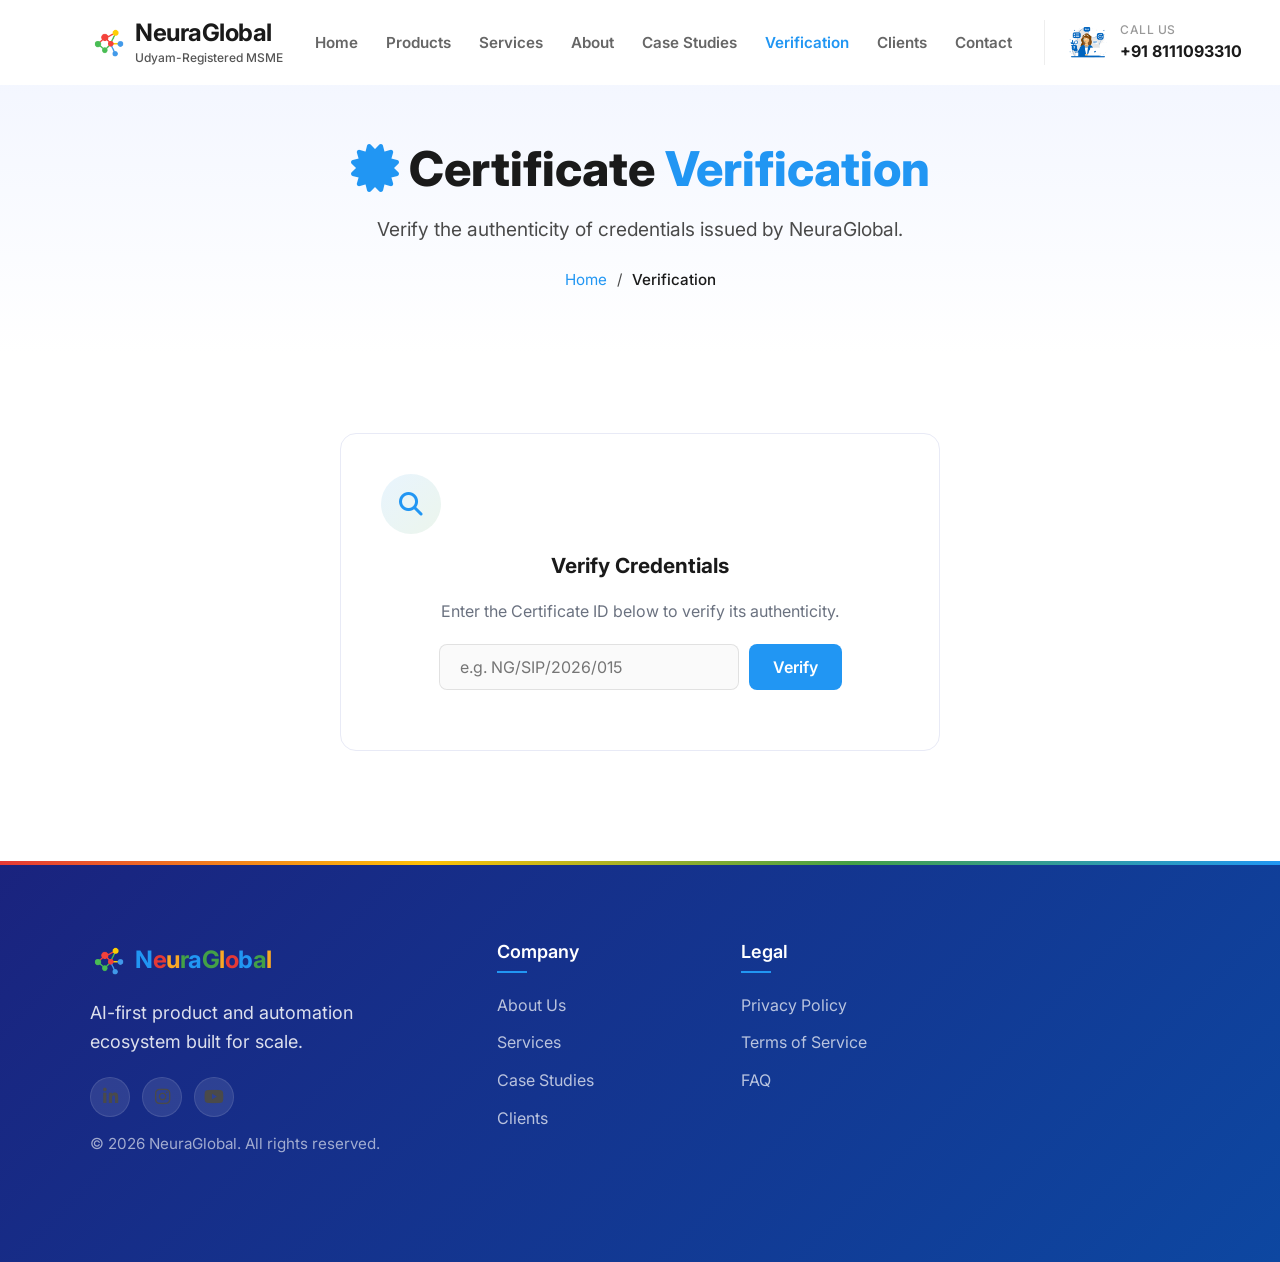
==== commit 2001f4a3: "Update verify.html" ====
--- a/verify.html
+++ b/verify.html
@@ -119,12 +119,6 @@
                                         <i class="fas fa-user" style="margin-right: 8px; color: var(--primary-blue); width: 18px;"></i>Student Name
                                     </td>
                                     <td style="padding: 12px 0; font-weight: 600; color: var(--dark-text); border-bottom: 1px solid var(--border-color);" id="cert-name-display"></td>
-                                </tr>
-                                <tr>
-                                    <td style="padding: 12px 0; color: var(--text-secondary); border-bottom: 1px solid var(--border-color);">
-                                        <i class="fas fa-hashtag" style="margin-right: 8px; color: var(--primary-blue); width: 18px;"></i>Registration No
-                                    </td>
-                                    <td style="padding: 12px 0; font-weight: 600; color: var(--dark-text); border-bottom: 1px solid var(--border-color);" id="cert-reg-display"></td>
                                 </tr>
                                 <tr>
                                     <td style="padding: 12px 0; color: var(--text-secondary); border-bottom: 1px solid var(--border-color);">
